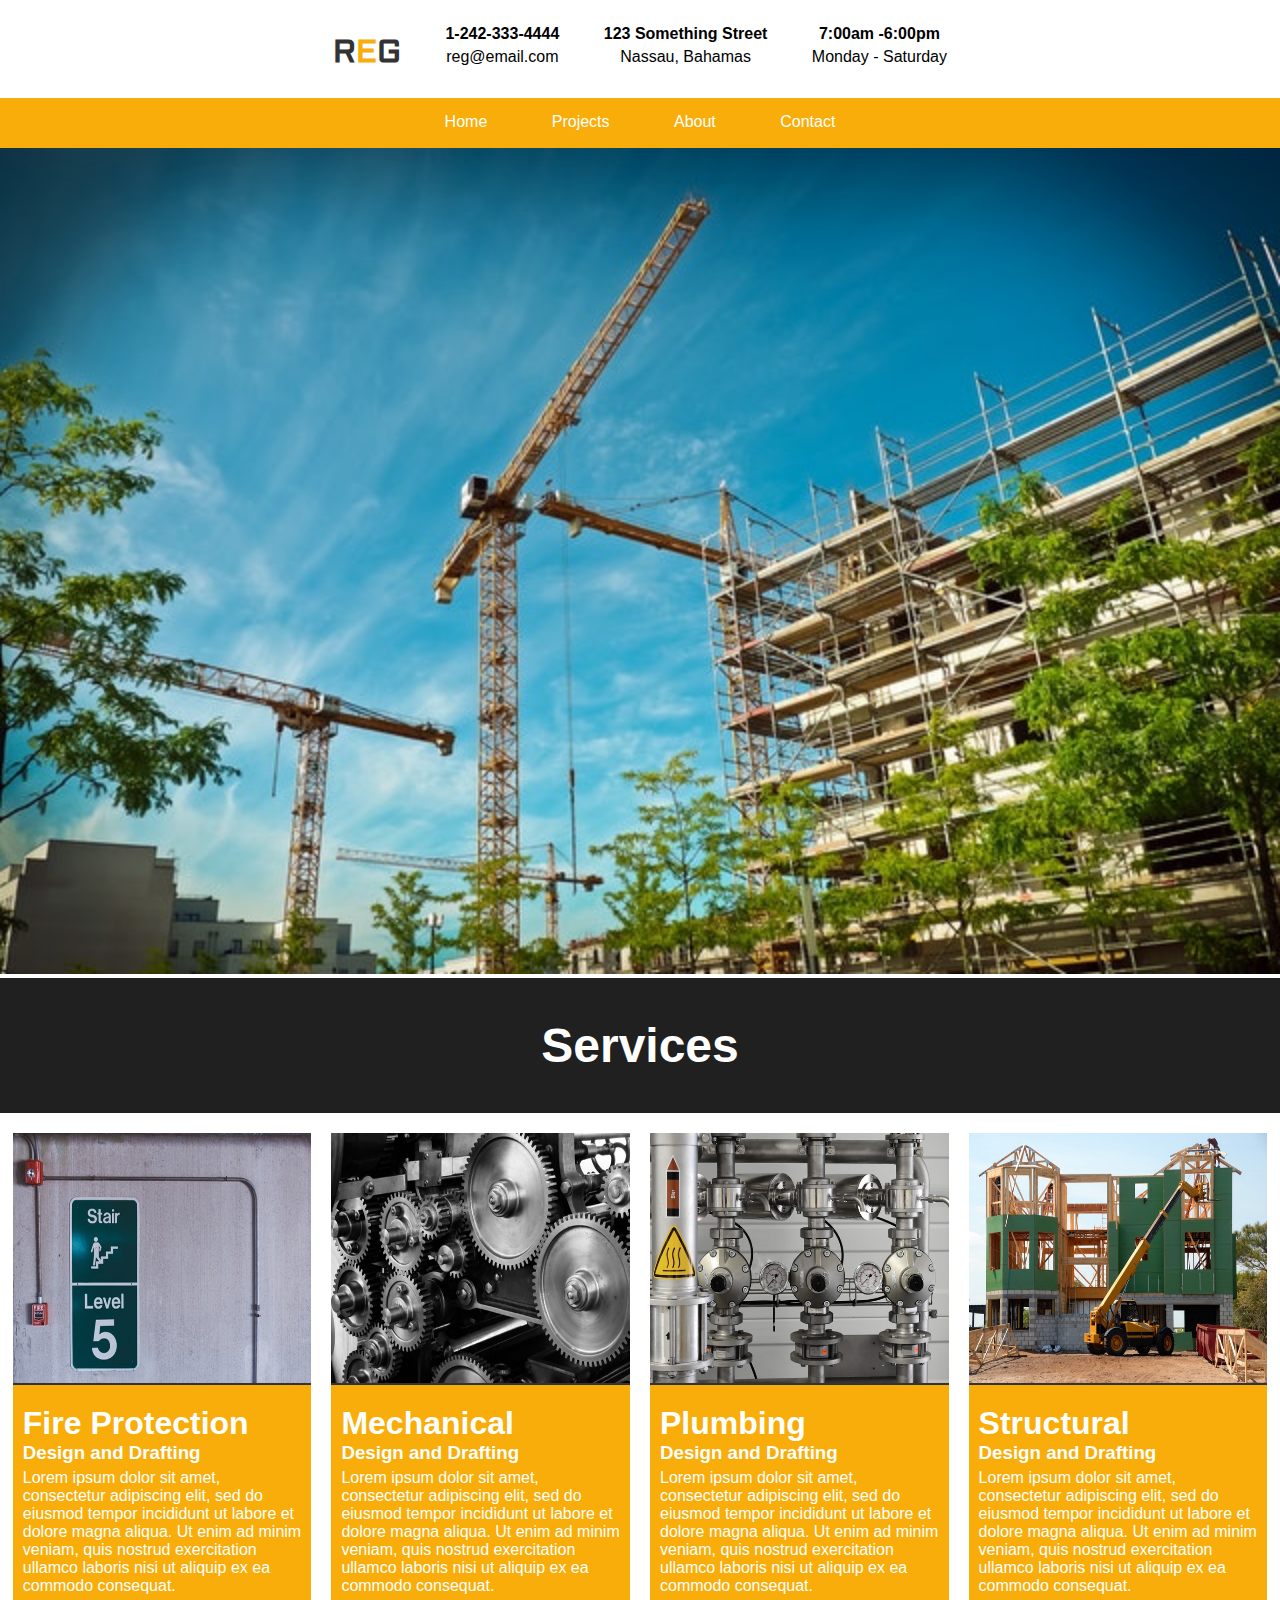
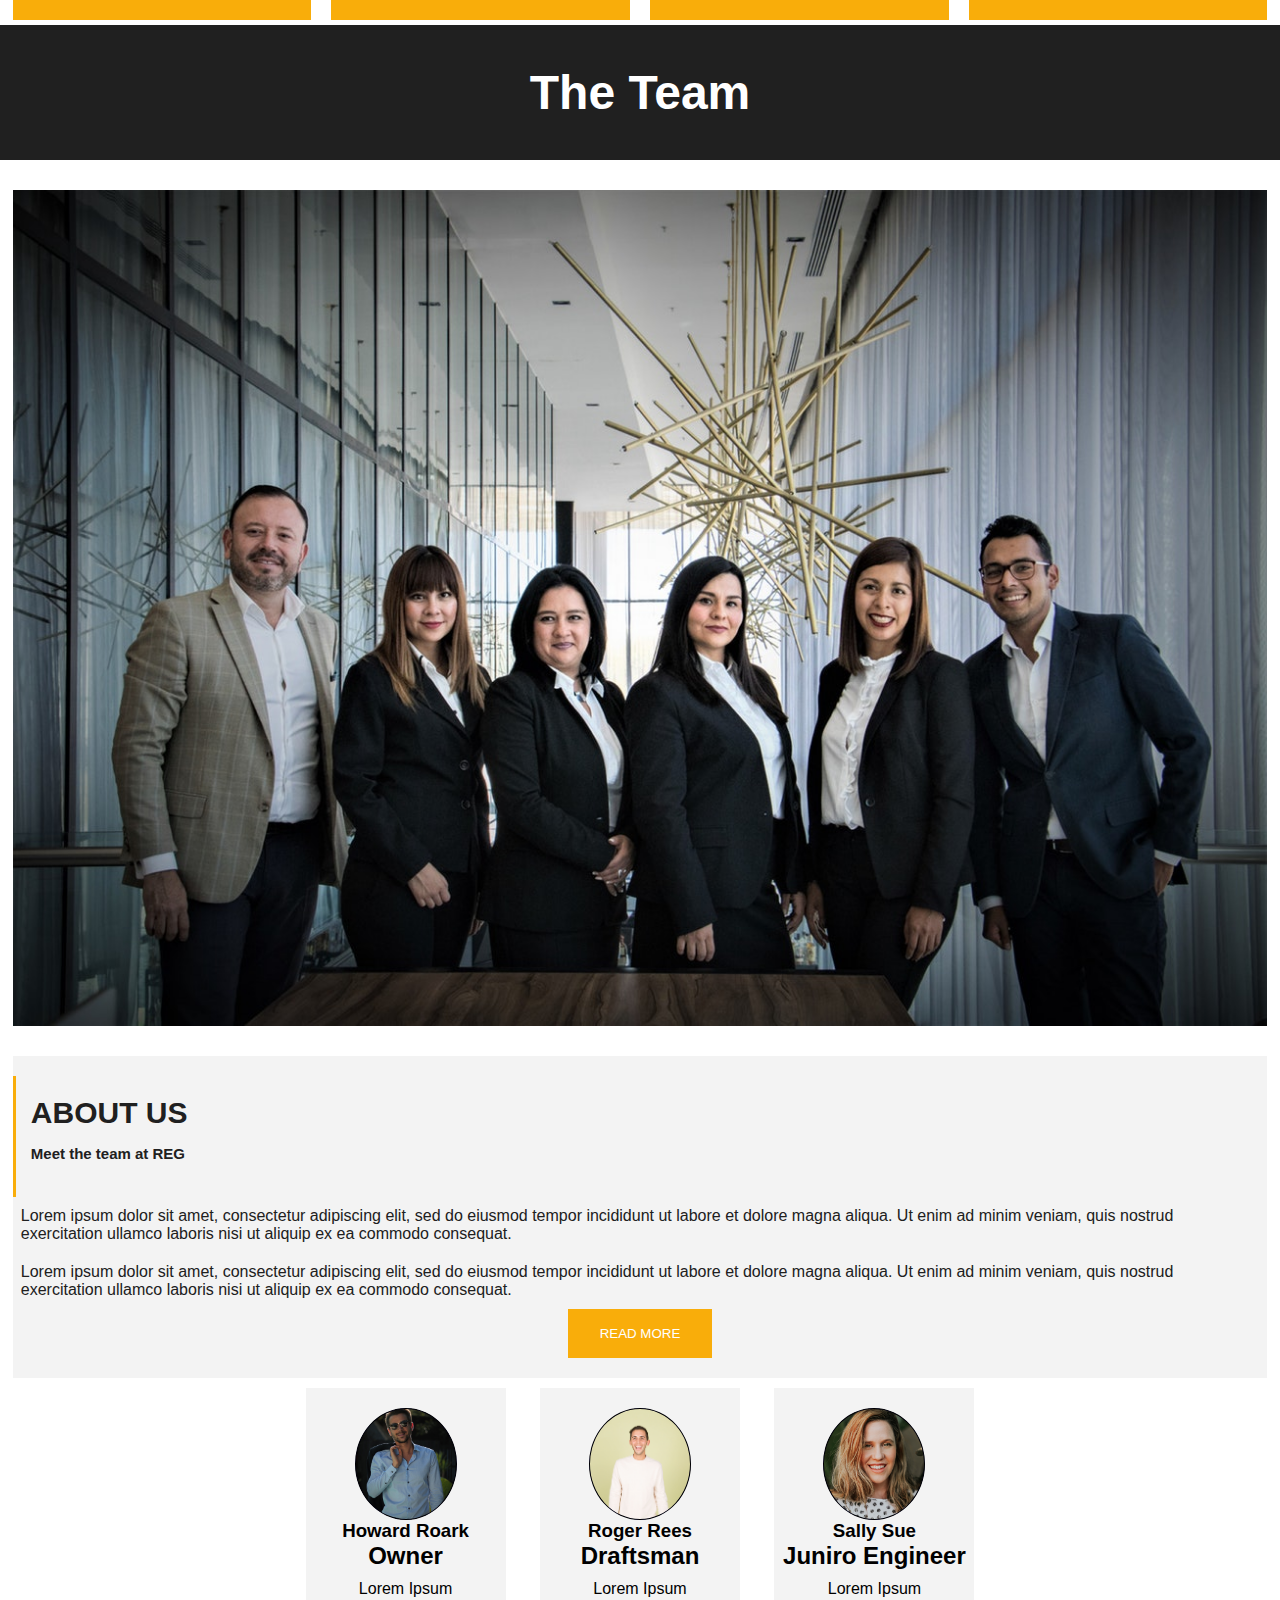
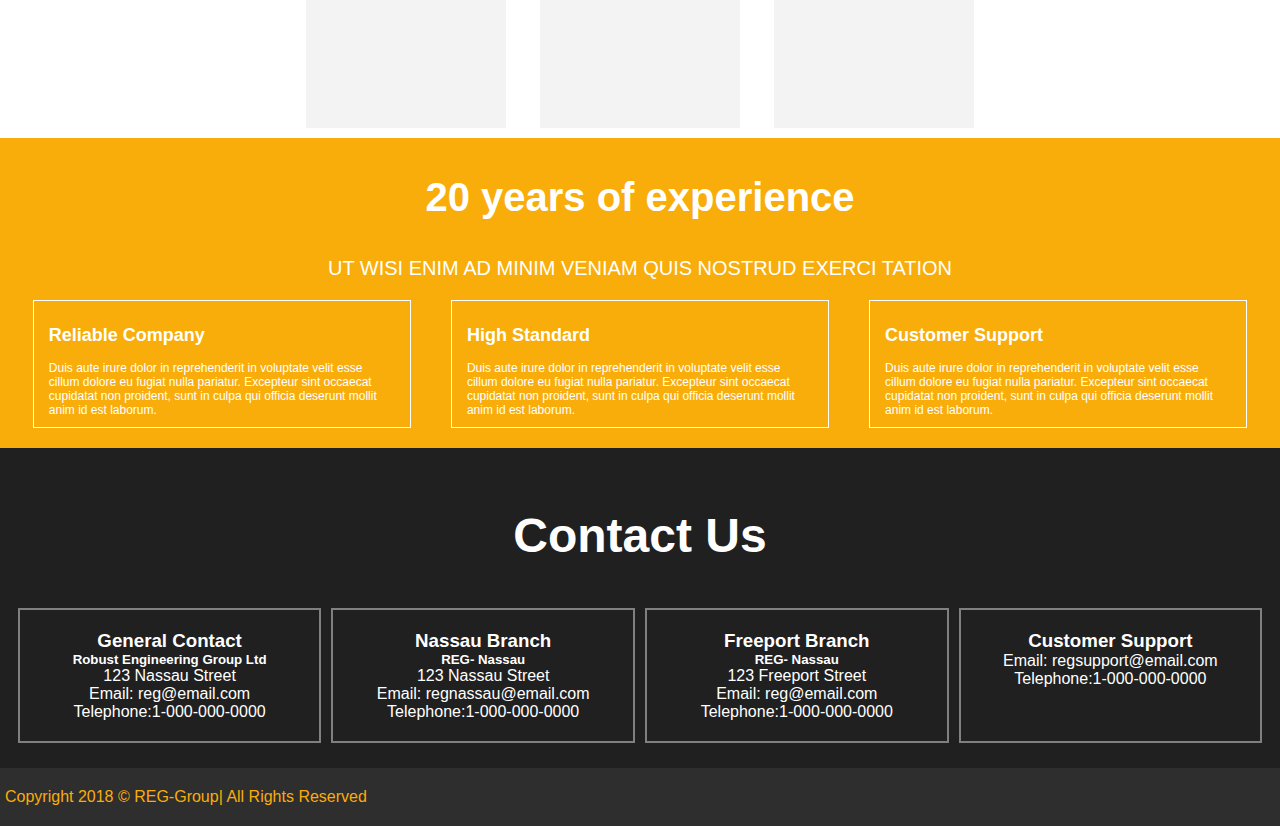
==== index.html @ 7a896723 "First draft of new project" ====
<!DOCTYPE html>
<html>
<head>
	<meta name="viewport" content="width=device-width, initial-scale=1">
	<title>REG</title>

	<!-- Icons -->
	<link rel="stylesheet" href="https://use.fontawesome.com/releases/v5.1.0/css/all.css" integrity="sha384-lKuwvrZot6UHsBSfcMvOkWwlCMgc0TaWr+30HWe3a4ltaBwTZhyTEggF5tJv8tbt" crossorigin="anonymous">
	<link href="https://fonts.googleapis.com/css?family=Aldrich" rel="stylesheet">
	<link rel="stylesheet" type="text/css" href="assets/css/main.css">
	<script type="text/javascript" src="assets/js/jquery-3.2.1.min.js"></script>
</head>
<body>

	<header>
		<div class="logoWrapper">
			<ul class="headerIcons">
				<li><div id="logo"><h1>R<span id="special">E</span>G</h1></div></li>

				<li>
					<div class="icon contactDiv">
						<i class="fas fa-phone"></i>
					<strong><p>1-242-333-4444</p></strong>
						<p>reg@email.com</p>
				</div>
			</li>

			


			<li>
					<div class="icon locationDiv">
						<i class="fas fa-map-marker-alt"></i>
						<strong><p>123 Something Street</p></strong>
						<p>Nassau, Bahamas</p>
				</div>
			</li>


			<li>
					<div class="icon hoursDiv">
						<i class="far fa-clock"></i>
						<strong><p>7:00am -6:00pm</p></strong>
						<p>Monday - Saturday</p>
				</div>
			</li>

			</ul>
		</div>
	</header>

	<div class="navBar">

		<nav class="desktopNav">
			<ul class="desktopNavContent">
				<!-- Displayed on desktops and larger screens -->
				<li>Home</li>
				<li>Projects</li>
				<li>About</li>
				<li>Contact</li>
			</ul>
		</nav>

		<div class="menuIcon">
			<i class="fas fa-bars"></i>
		</div>
	</div>
		<nav class="mobileContent">
		<!-- Displayed on mobile and tablets -->
			<ul>
				<li>Home</li>
				<li>About</li>
				<li>Services</li>
			</ul>
		</nav>


		<section id="mainSlider">

		<!-- <div class="showcaseHeader containerContent">
				<h1>Robust Engineering Group</h1>
				<h3>Leader in Engineering Since 1988.</h3>
			</div> -->

			<div>
				<img src="assets/css/images/slide_1.jpeg" class="responsive">
			</div>
			
		</section>
		<section id="mainServices">
			<div class="sectionHeader"><h1>Services</h1>
			</div>
			<div class="container">

				<div class="infoGrid">

					<div class="infoContainer">
					
					<!-- infoImg class controls image parameters -->
					<div class=infoImg>
						<img src="assets/css/images/services_3.jpeg">
					</div>
					
					<div class="infoContent">
						<h1>Fire Protection</h1>
						<h3>Design and Drafting</h3>
						<p>Lorem ipsum dolor sit amet, consectetur adipiscing elit, sed do eiusmod tempor incididunt ut labore et dolore magna aliqua. Ut enim ad minim veniam, quis nostrud exercitation ullamco laboris nisi ut aliquip ex ea commodo consequat.</p>
					</div>
				</div>





					<div class="infoContainer">
					
					<!-- infoImg class controls image parameters -->
					<div class=infoImg>
						<img src="assets/css/images/services_2.jpeg">
					</div>
					
					<div class="infoContent">
						<h1>Mechanical</h1>
						<h3>Design and Drafting</h3>
						<p>Lorem ipsum dolor sit amet, consectetur adipiscing elit, sed do eiusmod tempor incididunt ut labore et dolore magna aliqua. Ut enim ad minim veniam, quis nostrud exercitation ullamco laboris nisi ut aliquip ex ea commodo consequat.</p>
					</div>
				</div>



				<div class="infoContainer">
					
					<!-- infoImg class controls image parameters -->
					<div class=infoImg>
						<img src="assets/css/images/services_1.jpeg">
					</div>
					
					<div class="infoContent">
						<h1>Plumbing</h1>
						<h3>Design and Drafting</h3>
						<p>Lorem ipsum dolor sit amet, consectetur adipiscing elit, sed do eiusmod tempor incididunt ut labore et dolore magna aliqua. Ut enim ad minim veniam, quis nostrud exercitation ullamco laboris nisi ut aliquip ex ea commodo consequat.</p>
					</div>
				</div>



				<div class="infoContainer">
					
					<!-- infoImg class controls image parameters -->
					<div class=infoImg>
						<img src="assets/css/images/services_4.jpeg">
					</div>
					
					<div class="infoContent">
						<h1>Structural</h1>
						<h3>Design and Drafting</h3>
						<p>Lorem ipsum dolor sit amet, consectetur adipiscing elit, sed do eiusmod tempor incididunt ut labore et dolore magna aliqua. Ut enim ad minim veniam, quis nostrud exercitation ullamco laboris nisi ut aliquip ex ea commodo consequat.</p>
					</div>
				</div>

					
				</div>
				

			</div>
			
		</section>




		<section id="aboutUs">
			<div class="sectionHeader">
				<h1>The Team</h1>
			</div>


			<div class="container">
				

			<div class="teamWrapper">
				<div class="teamImg">
					<img src="assets/css/images/groupPhoto.jpeg">
				</div>



				<div class="teamInfo">
					<div class="teamHeader">
						<h3>ABOUT US</h3>
						<h5>Meet the team at REG</h5>
					</div>
					<p>Lorem ipsum dolor sit amet, consectetur adipiscing elit, sed do eiusmod tempor incididunt ut labore et dolore magna aliqua. Ut enim ad minim veniam, quis nostrud exercitation ullamco laboris nisi ut aliquip ex ea commodo consequat.</p>

					<p>Lorem ipsum dolor sit amet, consectetur adipiscing elit, sed do eiusmod tempor incididunt ut labore et dolore magna aliqua. Ut enim ad minim veniam, quis nostrud exercitation ullamco laboris nisi ut aliquip ex ea commodo consequat.
					</p>
					<button class="readMore"> READ MORE</button>

				</div>
					
				</div>




				<div class="employeeSection">



					<ul class="employeeContainer">
						<li>
							<div class="employeeCard">
								<div class="employeePhoto1">
									<!-- Background Photo used -->
								</div>
							<div class="employeeBio">
								<h3>Howard Roark</h3>
								<h2>Owner</h2>
								<p>Lorem Ipsum </p>
							</div>
						</div>
					</li>


					<li>
							<div class="employeeCard">
								<div class="employeePhoto2">
									<!-- Background photo used -->
								</div>
							<div class="employeeBio">
								<h3>Roger Rees</h3>
								<h2>Draftsman</h2>
								<p>Lorem Ipsum</p>
							</div>
						</div>
					</li>





					<li>
							<div class="employeeCard">
								<div class="employeePhoto3">
									<!-- Background photo used -->
								</div>
							<div class="employeeBio">
								<h3>Sally Sue</h3>
								<h2>Juniro Engineer</h2>
								<p>Lorem Ipsum</p>
							</div>
						</div>
					</li>


					</ul>

					
				</div>
				


			</div>
			
		</section>




		<section id="whyUs">
			<div class="whyUsheader">
				<h1>20 years of experience</h1>
				<h3>UT WISI ENIM AD MINIM VENIAM QUIS NOSTRUD EXERCI TATION</h3>
			</div>

			<div class="container">

				<div class="whyUsGrid">
									<div class="companyContent">
				<h2>Reliable Company</h2>
				<p>Duis aute irure dolor in reprehenderit in voluptate velit esse cillum dolore eu fugiat nulla pariatur. Excepteur sint occaecat cupidatat non proident, sunt in culpa qui officia deserunt mollit anim id est laborum.</p>
			</div>


			<div class="companyContent">
				<h2>High Standard</h2>
				<p>Duis aute irure dolor in reprehenderit in voluptate velit esse cillum dolore eu fugiat nulla pariatur. Excepteur sint occaecat cupidatat non proident, sunt in culpa qui officia deserunt mollit anim id est laborum.</p>
			</div>


			<div class="companyContent">
				<h2>Customer Support</h2>
				<p>Duis aute irure dolor in reprehenderit in voluptate velit esse cillum dolore eu fugiat nulla pariatur. Excepteur sint occaecat cupidatat non proident, sunt in culpa qui officia deserunt mollit anim id est laborum.</p>
			</div>
					
				</div>


				
			</div>


						
		</section>


		<section id="contactInfo">
			<div class="sectionHeader">
				<h1>Contact Us</h1>
			</div>
			<div class="container">
				
				<div class="contactGrid">

					<div class="contactContent">
						<h3>General Contact</h3>
						<h5>Robust Engineering Group Ltd</h5>
						<p>123 Nassau Street</p>
						<p>Email: reg@email.com</p>
						<p>Telephone:1-000-000-0000</p>
					</div>


					<div class="contactContent">
						<h3>Nassau Branch</h3>
						<h5>REG- Nassau</h5>
						<p>123 Nassau Street</p>
						<p>Email: regnassau@email.com</p>
						<p>Telephone:1-000-000-0000</p>
					</div>


					<div class="contactContent">
						<h3>Freeport Branch</h3>
						<h5>REG- Nassau</h5>
						<p>123 Freeport Street</p>
						<p>Email: reg@email.com</p>
						<p>Telephone:1-000-000-0000</p>
					</div>



					<div class="contactContent">
						<h3>Customer Support</h3>
						<p>Email: regsupport@email.com</p>
						<p>Telephone:1-000-000-0000</p>
					</div>




				</div>




			</div>
			
		</section>



		<footer>

			<p>Copyright 2018 ©  REG-Group| All Rights Reserved</p>
			
		</footer>

<script type="text/javascript" src="assets/js/effects.js"></script>
</body>
</html>
---- assets/css/main.css ----
/*COLOR SCHEME
golden yellow - 
whitish color - #fff;
blackish color -#202020
*/



body{
	/*text-align: center;*/
	margin:0;
	background-color:#fff;
	    font-family: "Helvetica Neue",Helvetica,Arial,sans-serif;
}

header{
	height:auto;
	text-align:center;
	margin:0;
}

.contactDiv p{
	margin:5px 0;
}

#logo h1{
	font-family: 'Aldrich', sans-serif;
	color:#333;
	margin:0;
}

#special{
	color:#f9ad0a;
	font-style: 
}

.headerIcons{
	margin:0;
}

.headerIcons li{
	list-style: none;
}
.navBar{
	background-color: #f9ad0a;
	width: 100%;
	height:50px;
}
.desktopNav{
	display: none;
}

.menuIcon{
	right:1px;
	position: absolute;
	padding:5px 5px;
	margin:3px 4px;
	font-size: 25px;
	border-radius: 5px;
	z-index: 0;
	color:#fff;
	background-color: #202020;
	cursor:pointer ;
}

.fa-bars:before{
	/*font-weight: 400;*/
}


.icon{
	padding: 50px 0 ;
}

.icon i{
	font-size: 25px;
	color:#f9ad0a;
}
.icon p{
	margin:5px 0;
}

.mobileContent{
	display:none;
	position: absolute;
	z-index: 2;
	width: 100%;
	background-color: #333;
	color:#fff;
	border-top:1px solid #fff;
	border-bottom:1px solid #fff;
}
.mobileContent ul{
	padding:0;
	margin:0;
}
.mobileContent li{
	list-style: none;
	padding:10px;
	margin: 4px 0;
}

.mobileContent li:hover{
	/*border:1px solid #fff;*/
	background-color: #f9ad0a;
	transition: .8s;
	cursor:pointer;
}


.responsive{
	width: 100%;
	height: auto;
	margin:0;
}

#mainSlider{
	display: inline-block;
	height:auto;
	width:100%;
	text-align: center;
	/*position:relative;*/
}

.showcaseHeader{
	/*position:absolute;*/
	left:35%;
	right:35%;
	padding:200px 0;
	font-size: 1em;
	/*display: inline-block;*/
	/*vertical-align: middle;*/
}

.containerContent{
	text-align: center;
}



#mainServices{
	display: block;
	margin:0;
	height:auto;
	width:100%;
}

.sectionHeader{
	background-color: #202020;
	margin:0;
	padding:40px 0;
	text-align: center;
}

.sectionHeader h1{
	color:#fff;
	margin:0;
	font-size: 3em;

}

.container{
	margin:0 auto;
	width:98%;
}

.infoContainer{
	margin:0 auto;
	height:auto;
	width:100%;
	color:#fff;
}

.infoContainer h1,p,h3{
	margin:0;
}

.infoContainer h1{
        /*padding-top:20px;*/
}

.infoContainer p{
	padding: 5px 0;
}


.infoContent{
	background-color: #f9ad0a;
	padding: 20px 10px;
	margin-bottom:5px;
	border-top:2px solid #333;
}


.infoWrapper{
	height:auto;
}

.infoImg{
	height:auto;
	width:100%;
}

.infoImg img{
	padding:20px 0px 0px 0px;
	height: auto;
	width:100%;
	vertical-align: middle;
}




/*ABOUT USE SECTION*/
.teamImg{
	height:auto;
	width:100%;
}


.teamImg img{
	padding:30px 0;
	height: auto;
	width:100%;
	vertical-align: middle;

}


.teamInfo{
	padding:20px 0;
	position: relative;
	text-align: center;
	background-color: #f3f3f3;
	color:#202020;
}

.teamInfo h3{
	padding:20px 0;
}

.teamInfo p{
	text-align: left;
}

.teamHeader{
	padding:20px 15px;
	border-left:3px solid #f9ad0a;
}

.teamHeader h3{
	font-size:30px;
}

.teamHeader h3,h5{
	text-align: left;
	margin:0;
	padding:0;
}

.teamHeader h5{
	padding:15px 0;
	font-size:15px;
}


.teamInfo p{
	padding: 10px 8px;
}

.readMore {
	background-color:#f9ad0a;
	border:2px solid #f9ad0a;
	margin:0;
	padding:15px 30px;
	color:#fff;
}

.readMore:hover{
	background-color: #fff;
	color:#f9ad0a;
	transition: .5s;
	cursor:pointer;
}



.employeeSection{
	height:auto;
	width:100%;
	/*background-color: red;*/
	margin: 0 auto;
}


.employeeContainer{
	margin:0 auto;
	text-align: center;
	padding:0;
	list-style: none;
}


.employeeContainer li{
	height: auto;
	width:auto;
	padding:10px 15px;
	margin:0 auto;
}

.employeeCard{
	height:300px;
	margin:0 auto;
	padding:20px 0;
	width: 100%;
	background-color: #f3f3f3;
}

.employeeCard:hover{
	border-bottom: 1px solid #f9ad0a;
	transition:.6s;
}

.employeePhoto1{
	margin:0 auto;
	padding:30px 0;
	background-color: blue;
	width:100px;
	height:50px;
	border-radius: 70%;
	border:1px solid black;
	background-image: url('images/employee_1.jpeg');
	background-repeat: no-repeat;
	background-size: cover;
	background-position: center;
}


.employeePhoto2{
	margin:0 auto;
	padding:30px 0;
	background-color: blue;
	width:100px;
	height:50px;
	border-radius: 70%;
	border:1px solid black;
	background-image: url('images/employee_2.jpg');
	background-repeat: no-repeat;
	background-size: cover;
	background-position: center;
}

.employeePhoto3{
	margin:0 auto;
	padding:30px 0;
	background-color: blue;
	width:100px;
	height:50px;
	border-radius: 70%;
	border:1px solid black;
	background-image: url('images/employee_3.jpeg');
	background-repeat: no-repeat;
	background-size: cover;
	background-position: center;
}

.employeeBio h2{
	margin:0;
}

.employeeBio p{
	padding:10px 0;
}




/*WHY CHOOSE US*/

#whyUs{
	background-color: #f9ad0a;
	height:auto;
	width: 100%;
	text-align: center;
	color:#fff;
	padding:10px 0;
}


.whyUsheader h1{
	font-size:40px;
}

.whyUsheader h3{
	font-size:20px;
	font-weight: 100;
	padding:10px 0;
}


.companyContent{
	text-align: left;
	margin:10px 20px;
	padding:10px 15px;
	border:1px solid #fff;
	font-size: 12px;
}

.companyContent:hover{
	background-color: rgba(122,85,5,.5);
	transition:.5s;
}




/*Contact Section*/

#contactInfo{
	padding:20px 0;
	height:auto;
	width:100%;
	background-color: #202020;
	color:#fff;
}


.contactContent{
	padding: 20px 15px;
	margin: 5px 5px;
	border:2px solid grey;
	text-align: center;
}

.contactContent h5{
	text-align: center;
}






footer{
	background-color: #2e2e2e;
	color:#f9ad0a;
	padding:20px 5px;
}


@media(min-width: 700px){

	#logo{
		padding: 10px 0px 25px 0px;
	}

	.contactDiv{
		padding:0px;
	}

	.headerIcons{
		padding:0;
	}

	.headerIcons li{
	list-style: none;
	}

}


@media(min-width: 768px){


	.icon{
		padding:20px 0;
	}
	.headerIcons{
		padding:0;
	}

	.headerIcons li{
	list-style: none;
	display: inline-block;
	padding:0 20px;
}


.infoContainer{
	height:100%;
}

.infoGrid{
	display:grid;
	grid-template-columns: 1fr 1fr; 
	grid-column-gap: 20px;
}

.infoImg img{
	max-height: 500px;
}

.infoContent{
	 max-height:350px;
}


.employeeContainer li{
	display: inline-block;
	min-width: 200px;
}

}


@media(min-width:790px ){

	.navBar{
		text-align: center;
	}


	.desktopNav{
		display: block;
		list-style: none;
	}

	.desktopNav li{
		display:inline;
		color:#fff;
		padding:15px 30px;
	}

	.desktopNav li:hover{
		cursor: pointer;
		background-color:#f9bf42;
		transition:.5s;
	}

	.desktopNavContent{
		padding:15px 0;
		margin:0;
	}


	.menuIcon{
		display: none;
	}

	.mobileContent ul{
		display:none;
	}

}

@media(min-width: 1024px){
	.infoGrid{
	display:grid;
	grid-template-columns: 1fr 1fr 1fr 1fr; 
	grid-column-gap: 20px;
}


.infoImg img{
	min-height:auto;
	height: 250px;
}

.whyUsGrid{
	display: grid;
	grid-template-columns: 1fr 1fr 1fr ;
}


.contactGrid{
	display: grid;
	grid-template-columns: 1fr 1fr 1fr 1fr;
}

}
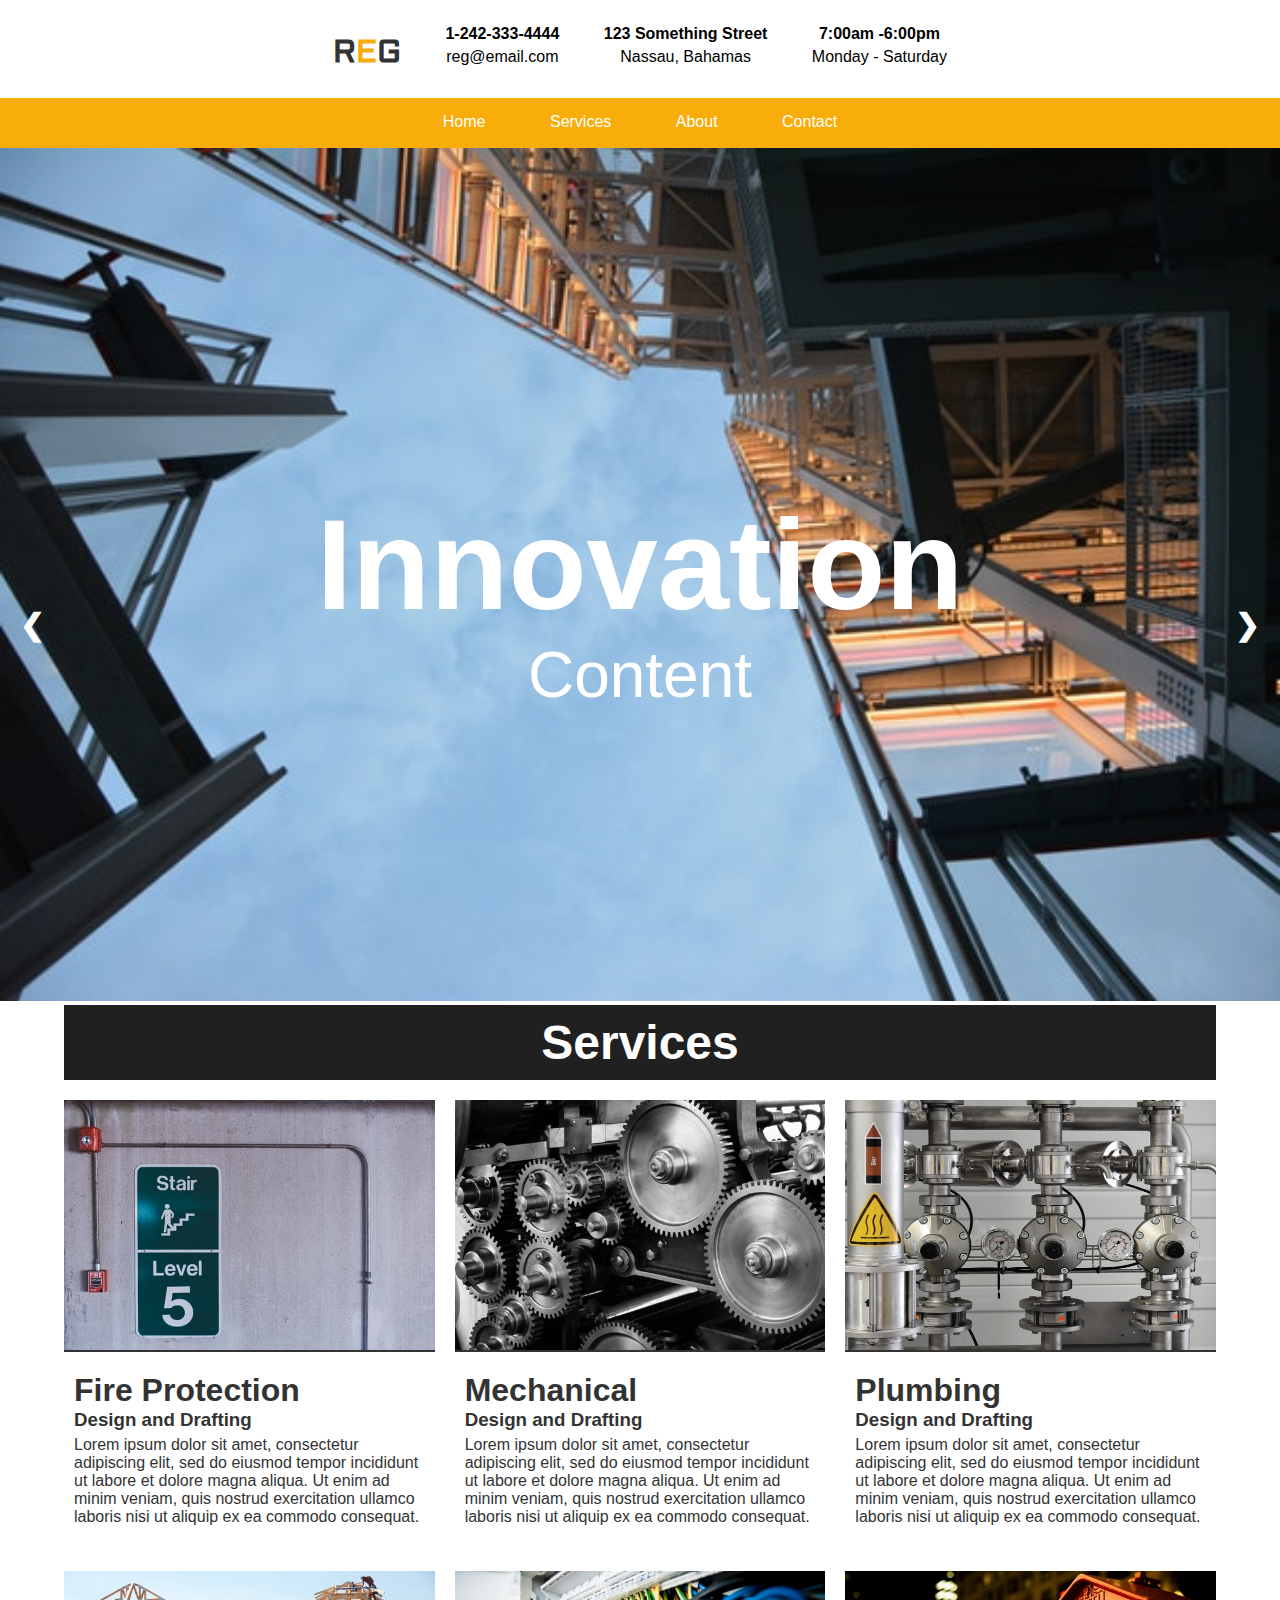
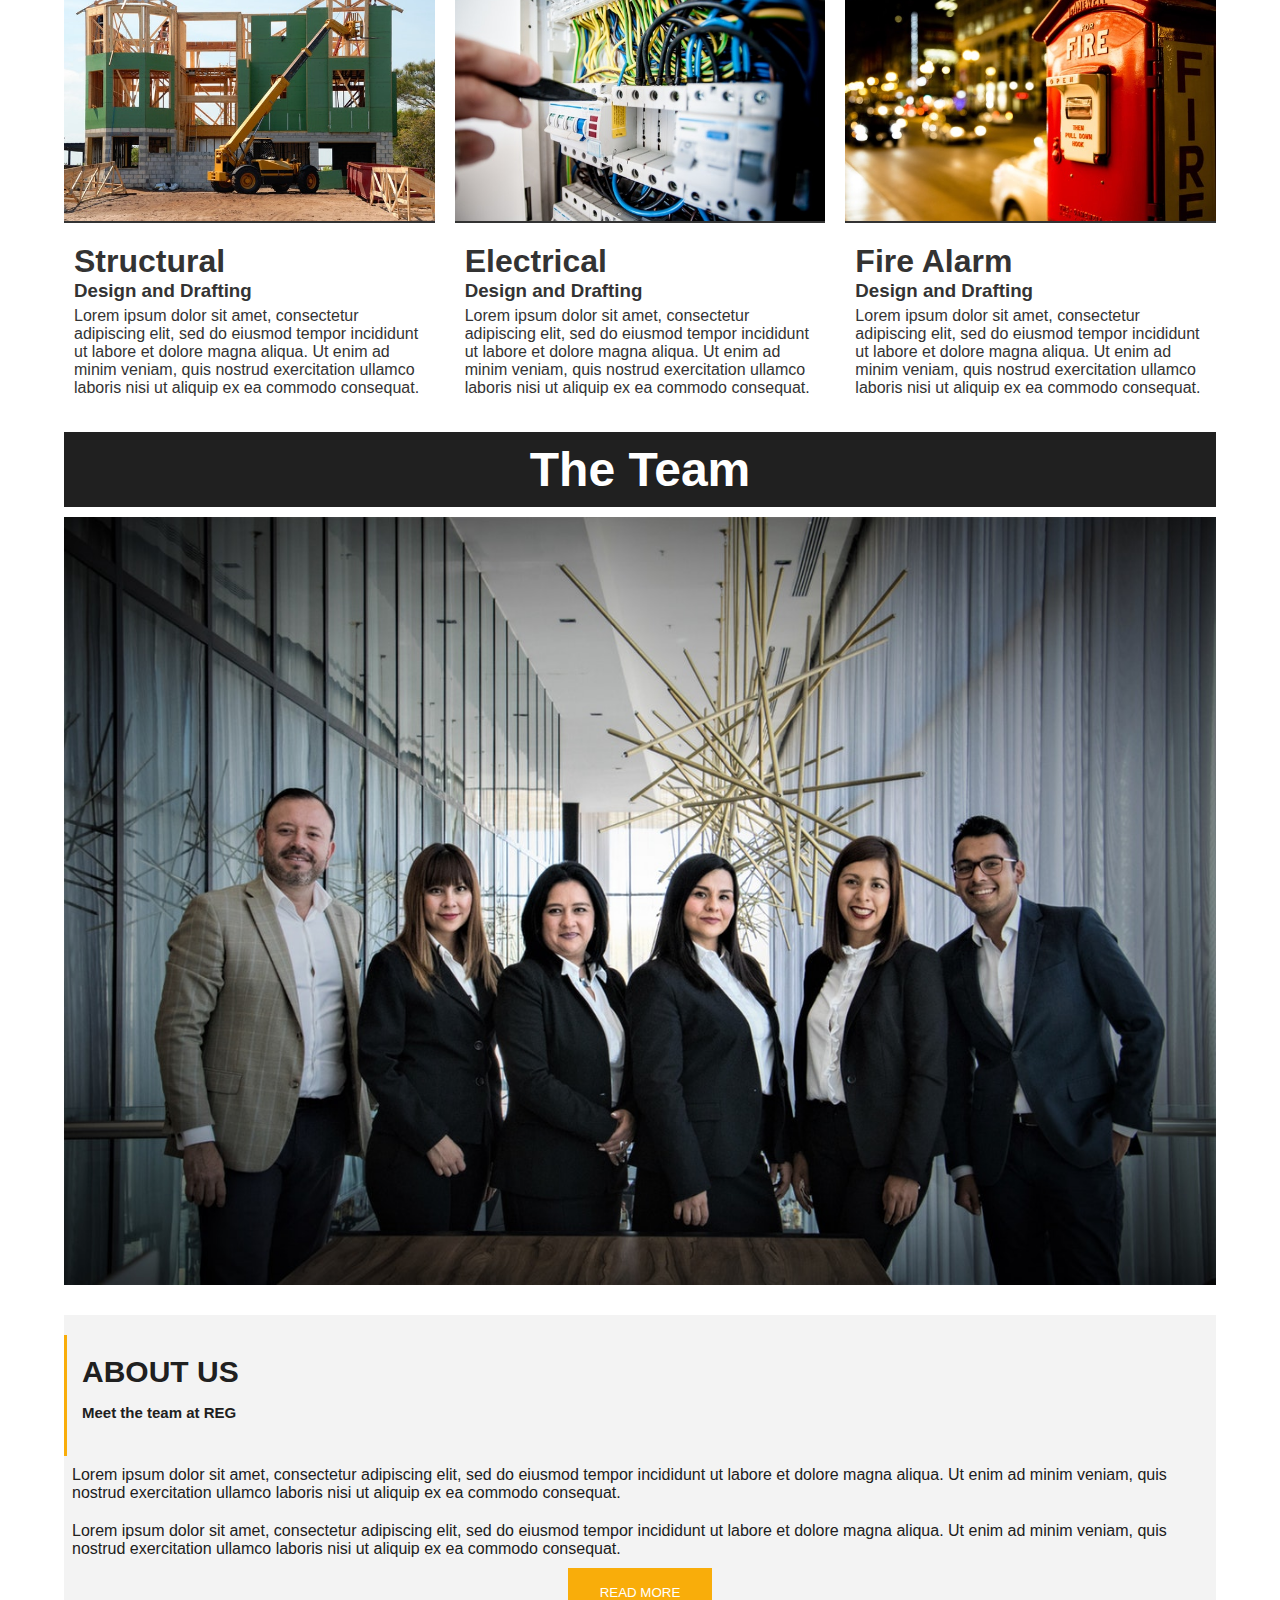
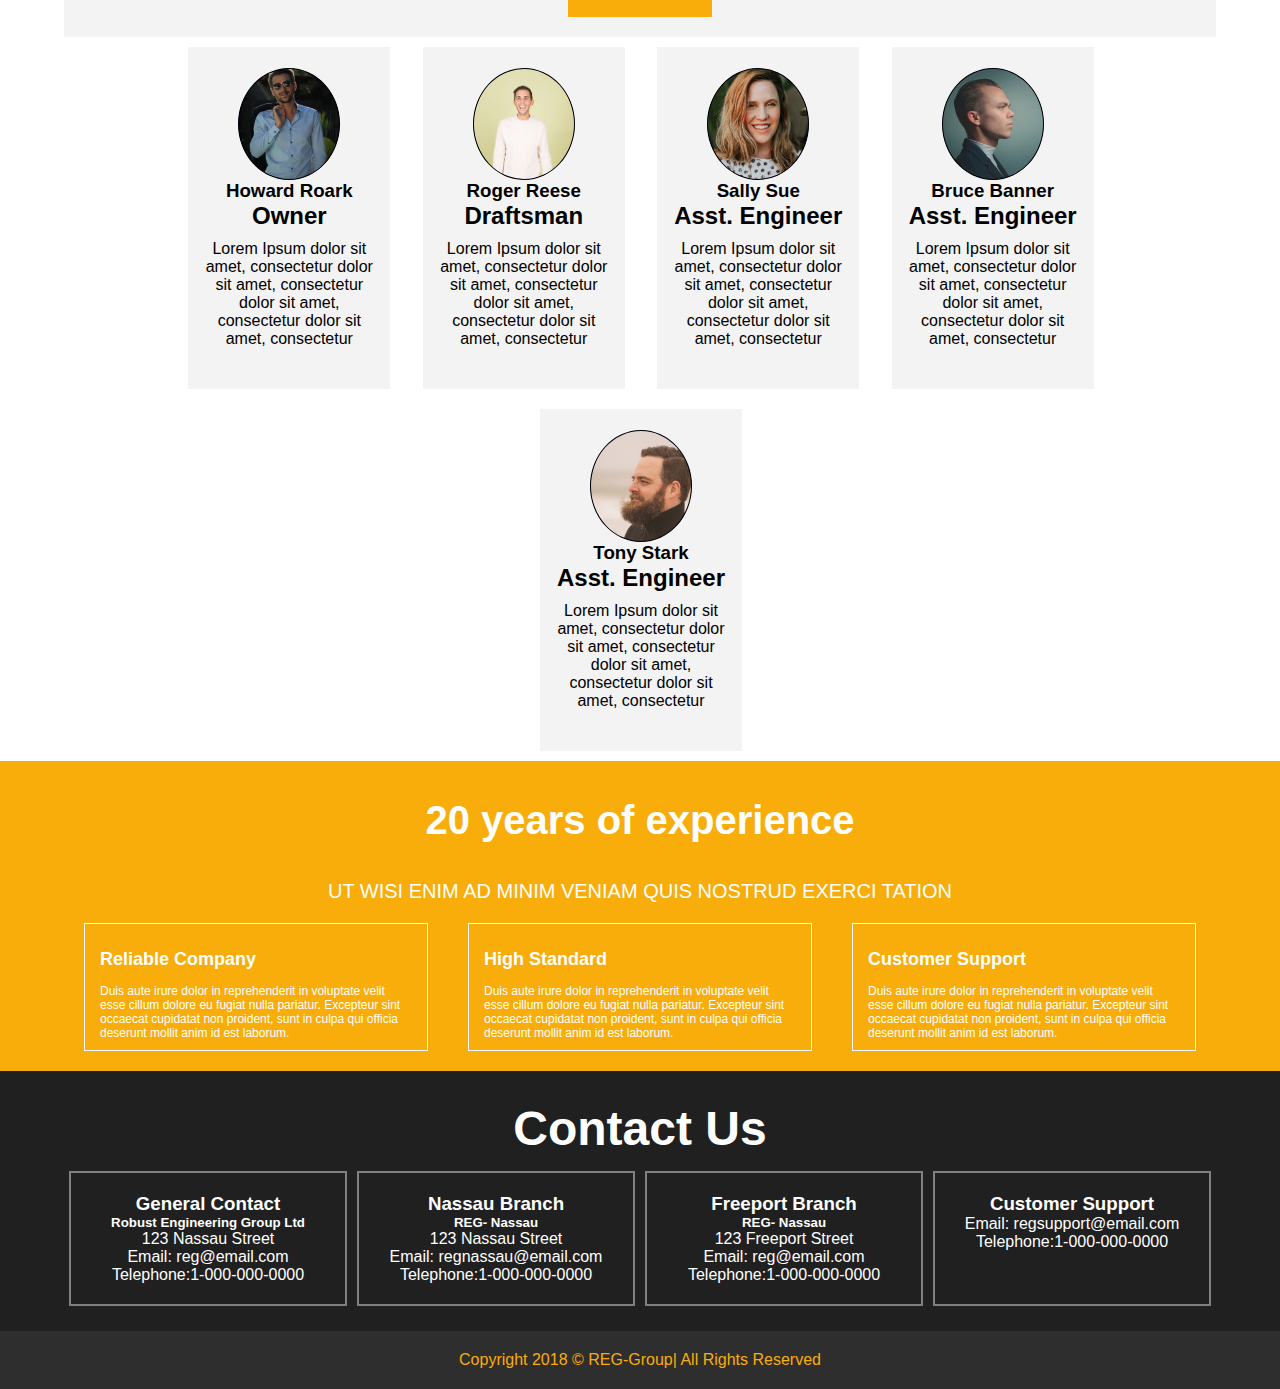
==== commit 29b2b59b: "Updated animations and styling" ====
--- a/index.html
+++ b/index.html
@@ -8,7 +8,8 @@
 	<link rel="stylesheet" href="https://use.fontawesome.com/releases/v5.1.0/css/all.css" integrity="sha384-lKuwvrZot6UHsBSfcMvOkWwlCMgc0TaWr+30HWe3a4ltaBwTZhyTEggF5tJv8tbt" crossorigin="anonymous">
 	<link href="https://fonts.googleapis.com/css?family=Aldrich" rel="stylesheet">
 	<link rel="stylesheet" type="text/css" href="assets/css/main.css">
-	<script type="text/javascript" src="assets/js/jquery-3.2.1.min.js"></script>
+	<script type="text/javascript" src="assets/JS/jquery-3.2.1.min.js"></script>
+	<script type="text/javascript" src="assets/JS/jquery-ui.min.js"></script>
 </head>
 <body>
 
@@ -54,10 +55,10 @@
 		<nav class="desktopNav">
 			<ul class="desktopNavContent">
 				<!-- Displayed on desktops and larger screens -->
-				<li>Home</li>
-				<li>Projects</li>
-				<li>About</li>
-				<li>Contact</li>
+				<li><a href="#">Home</a></li>
+				<li> <a href="#mainServices">Services</a></li>
+				<li> <a href="#aboutUs">About</a></li>
+				<li> <a href="#contactInfo">Contact</a></li>
 			</ul>
 		</nav>
 
@@ -69,8 +70,9 @@
 		<!-- Displayed on mobile and tablets -->
 			<ul>
 				<li>Home</li>
+				<li>Services</li>
 				<li>About</li>
-				<li>Services</li>
+				<li>Contact</li>
 			</ul>
 		</nav>
 
@@ -81,16 +83,35 @@
 				<h1>Robust Engineering Group</h1>
 				<h3>Leader in Engineering Since 1988.</h3>
 			</div> -->
-
-			<div>
-				<img src="assets/css/images/slide_1.jpeg" class="responsive">
-			</div>
+<div class="slide">
+	<img src="assets/css/images/11.jpeg" class="responsive  slide1">
+	<div class="text">
+		<h1>Innovation</h1>
+		<p> Content</p>
+	</div>
+</div>	
+
+<div class="slide">
+	<img src="assets/css/images/22.jpeg" class="responsive  slide1">
+	<div class="text"><h1>Determination</h1></div>
+</div>
+
+<div class="slide">
+	<img src="assets/css/images/33.jpeg" class="responsive  slide1">
+	<div class="text"> 
+		<h1>Progression</h1>
+	</div>
+</div>	
+		<!-- SlideShow Buttons -->
+		<a class="prev" onclick="plusIndex(-1)">&#10094;</a>
+		<a class="next" onclick="plusIndex(+1)">&#10095;</a>	
 			
 		</section>
 		<section id="mainServices">
-			<div class="sectionHeader"><h1>Services</h1>
-			</div>
+			
 			<div class="container">
+				<div class="sectionHeader"><h1>Services</h1>
+			</div>
 
 				<div class="infoGrid">
 
@@ -158,6 +179,37 @@
 					</div>
 				</div>
 
+
+				<div class="infoContainer">
+					
+					<!-- infoImg class controls image parameters -->
+					<div class=infoImg>
+						<img src="assets/css/images/services_5.jpeg">
+					</div>
+					
+					<div class="infoContent">
+						<h1>Electrical</h1>
+						<h3>Design and Drafting</h3>
+						<p>Lorem ipsum dolor sit amet, consectetur adipiscing elit, sed do eiusmod tempor incididunt ut labore et dolore magna aliqua. Ut enim ad minim veniam, quis nostrud exercitation ullamco laboris nisi ut aliquip ex ea commodo consequat.</p>
+					</div>
+				</div>
+
+
+
+				<div class="infoContainer">
+					
+					<!-- infoImg class controls image parameters -->
+					<div class=infoImg>
+						<img src="assets/css/images/services_6.jpeg">
+					</div>
+					
+					<div class="infoContent">
+						<h1>Fire Alarm</h1>
+						<h3>Design and Drafting</h3>
+						<p>Lorem ipsum dolor sit amet, consectetur adipiscing elit, sed do eiusmod tempor incididunt ut labore et dolore magna aliqua. Ut enim ad minim veniam, quis nostrud exercitation ullamco laboris nisi ut aliquip ex ea commodo consequat.</p>
+					</div>
+				</div>
+
 					
 				</div>
 				
@@ -170,12 +222,13 @@
 
 
 		<section id="aboutUs">
-			<div class="sectionHeader">
+			
+
+
+			<div class="container">
+				<div class="sectionHeader">
 				<h1>The Team</h1>
 			</div>
-
-
-			<div class="container">
 				
 
 			<div class="teamWrapper">
@@ -209,28 +262,33 @@
 
 					<ul class="employeeContainer">
 						<li>
-							<div class="employeeCard">
+							<div class="employeeCard employeeFocus">
 								<div class="employeePhoto1">
 									<!-- Background Photo used -->
 								</div>
 							<div class="employeeBio">
 								<h3>Howard Roark</h3>
 								<h2>Owner</h2>
-								<p>Lorem Ipsum </p>
+								<p>Lorem Ipsum dolor sit amet, consectetur dolor sit amet, consectetur
+									dolor sit amet, consectetur
+									dolor sit amet, consectetur
+								</p>
 							</div>
 						</div>
 					</li>
 
 
 					<li>
-							<div class="employeeCard">
+							<div class="employeeCard employeeFocus">
 								<div class="employeePhoto2">
 									<!-- Background photo used -->
 								</div>
 							<div class="employeeBio">
-								<h3>Roger Rees</h3>
+								<h3>Roger Reese</h3>
 								<h2>Draftsman</h2>
-								<p>Lorem Ipsum</p>
+								<p>Lorem Ipsum dolor sit amet, consectetur dolor sit amet, consectetur
+									dolor sit amet, consectetur
+									dolor sit amet, consectetur</p>
 							</div>
 						</div>
 					</li>
@@ -240,14 +298,47 @@
 
 
 					<li>
-							<div class="employeeCard">
+							<div class="employeeCard employeeFocus">
 								<div class="employeePhoto3">
 									<!-- Background photo used -->
 								</div>
 							<div class="employeeBio">
 								<h3>Sally Sue</h3>
-								<h2>Juniro Engineer</h2>
-								<p>Lorem Ipsum</p>
+								<h2>Asst. Engineer</h2>
+								<p>Lorem Ipsum dolor sit amet, consectetur dolor sit amet, consectetur
+									dolor sit amet, consectetur
+									dolor sit amet, consectetur</p>
+							</div>
+						</div>
+					</li>
+
+					<li>
+							<div class="employeeCard employeeFocus">
+								<div class="employeePhoto4">
+									<!-- Background photo used -->
+								</div>
+							<div class="employeeBio">
+								<h3>Bruce Banner</h3>
+								<h2>Asst. Engineer</h2>
+								<p>Lorem Ipsum dolor sit amet, consectetur dolor sit amet, consectetur
+									dolor sit amet, consectetur
+									dolor sit amet, consectetur</p>
+							</div>
+						</div>
+					</li>
+
+
+					<li>
+							<div class="employeeCard employeeFocus">
+								<div class="employeePhoto5">
+									<!-- Background photo used -->
+								</div>
+							<div class="employeeBio">
+								<h3>Tony Stark</h3>
+								<h2>Asst. Engineer</h2>
+								<p>Lorem Ipsum dolor sit amet, consectetur dolor sit amet, consectetur
+									dolor sit amet, consectetur
+									dolor sit amet, consectetur</p>
 							</div>
 						</div>
 					</li>
@@ -276,7 +367,7 @@
 			<div class="container">
 
 				<div class="whyUsGrid">
-									<div class="companyContent">
+						<div class="companyContent">
 				<h2>Reliable Company</h2>
 				<p>Duis aute irure dolor in reprehenderit in voluptate velit esse cillum dolore eu fugiat nulla pariatur. Excepteur sint occaecat cupidatat non proident, sunt in culpa qui officia deserunt mollit anim id est laborum.</p>
 			</div>
@@ -366,6 +457,6 @@
 			
 		</footer>
 
-<script type="text/javascript" src="assets/js/effects.js"></script>
+<script type="text/javascript" src="assets/JS/effects.js"></script>
 </body>
 </html>--- a/assets/css/main.css
+++ b/assets/css/main.css
@@ -101,7 +101,6 @@
 }
 
 .mobileContent li:hover{
-	/*border:1px solid #fff;*/
 	background-color: #f9ad0a;
 	transition: .8s;
 	cursor:pointer;
@@ -111,16 +110,66 @@
 .responsive{
 	width: 100%;
 	height: auto;
+	/*height: 100%;*/
 	margin:0;
 }
 
 #mainSlider{
+	position: relative;
 	display: inline-block;
 	height:auto;
 	width:100%;
-	text-align: center;
-	/*position:relative;*/
-}
+}
+
+.slide{
+	margin:0;
+	text-align: center;
+}
+
+.slide img{
+	margin:0;
+}
+
+.text{
+font-size: 5vw;
+position:absolute;
+margin:	auto;
+padding:8px auto;
+color:#fff;
+top:40%;
+left:0;
+right:0;
+}
+
+.text h1{
+	text-align: center;
+	margin:0 auto;
+	padding:0;
+}
+
+.prev,.next{
+font-size:30px;
+display: none;
+position: absolute;
+top:50%;
+color:#fff;
+font-weight:bold;
+padding: 30px 20px;
+border-radius: 0 3px 3px 0;
+		}
+		.next{
+			border-radius:3px 0 0 3px;
+			right:0;
+		}
+
+
+		.prev:hover,.next:hover{
+			background:rgba(0,0,0,0.8);
+			cursor:pointer;
+		}
+		.prev{
+			left:0;
+		}
 
 .showcaseHeader{
 	/*position:absolute;*/
@@ -148,7 +197,7 @@
 .sectionHeader{
 	background-color: #202020;
 	margin:0;
-	padding:40px 0;
+	padding:10px 0;
 	text-align: center;
 }
 
@@ -161,7 +210,7 @@
 
 .container{
 	margin:0 auto;
-	width:98%;
+	width:90%;
 }
 
 .infoContainer{
@@ -185,11 +234,14 @@
 
 
 .infoContent{
-	background-color: #f9ad0a;
+	/*background-color: #f9ad0a;*/
+	color:#333;
 	padding: 20px 10px;
-	margin-bottom:5px;
+	/*margin-bottom:5px;*/
 	border-top:2px solid #333;
 }
+
+
 
 
 .infoWrapper{
@@ -212,6 +264,10 @@
 
 
 /*ABOUT USE SECTION*/
+#aboutUs .sectionHeader{
+	margin-top:10px;
+}
+
 .teamImg{
 	height:auto;
 	width:100%;
@@ -219,7 +275,8 @@
 
 
 .teamImg img{
-	padding:30px 0;
+	padding-top:10px;
+	padding-bottom: 30px;
 	height: auto;
 	width:100%;
 	vertical-align: middle;
@@ -317,8 +374,15 @@
 }
 
 .employeeCard:hover{
-	border-bottom: 1px solid #f9ad0a;
-	transition:.6s;
+	cursor: pointer;
+}
+
+.employeeFocus{
+	/*border: 1.5px solid #f9ad0a;*/
+	border: 1.5px solid rgba(249,173,10,0);
+
+	/*rbg(249,173,10,0.5)*/
+
 }
 
 .employeePhoto1{
@@ -364,12 +428,41 @@
 	background-position: center;
 }
 
+.employeePhoto4{
+	margin:0 auto;
+	padding:30px 0;
+	background-color: blue;
+	width:100px;
+	height:50px;
+	border-radius: 70%;
+	border:1px solid black;
+	background-image: url('images/employee_4.jpeg');
+	background-repeat: no-repeat;
+	background-size: cover;
+	background-position: center;
+}
+
+
+.employeePhoto5{
+	margin:0 auto;
+	padding:30px 0;
+	background-color: blue;
+	width:100px;
+	height:50px;
+	border-radius: 70%;
+	border:1px solid black;
+	background-image: url('images/employee_5.jpeg');
+	background-repeat: no-repeat;
+	background-size: cover;
+	background-position: center;
+}
+
 .employeeBio h2{
 	margin:0;
 }
 
 .employeeBio p{
-	padding:10px 0;
+	padding:10px 10px;
 }
 
 
@@ -445,6 +538,7 @@
 	background-color: #2e2e2e;
 	color:#f9ad0a;
 	padding:20px 5px;
+	text-align: center;
 }
 
 
@@ -468,10 +562,13 @@
 
 }
 
-
+/*Tablet*/
 @media(min-width: 768px){
 
 
+	.prev,.next{
+	display: block;
+}
 	.icon{
 		padding:20px 0;
 	}
@@ -508,6 +605,7 @@
 .employeeContainer li{
 	display: inline-block;
 	min-width: 200px;
+	max-width: 200px;
 }
 
 }
@@ -542,6 +640,11 @@
 		margin:0;
 	}
 
+	.desktopNavContent li a{
+		color:#fff;
+		text-decoration: none;
+	}
+
 
 	.menuIcon{
 		display: none;
@@ -556,7 +659,7 @@
 @media(min-width: 1024px){
 	.infoGrid{
 	display:grid;
-	grid-template-columns: 1fr 1fr 1fr 1fr; 
+	grid-template-columns: 1fr 1fr 1fr; 
 	grid-column-gap: 20px;
 }
 
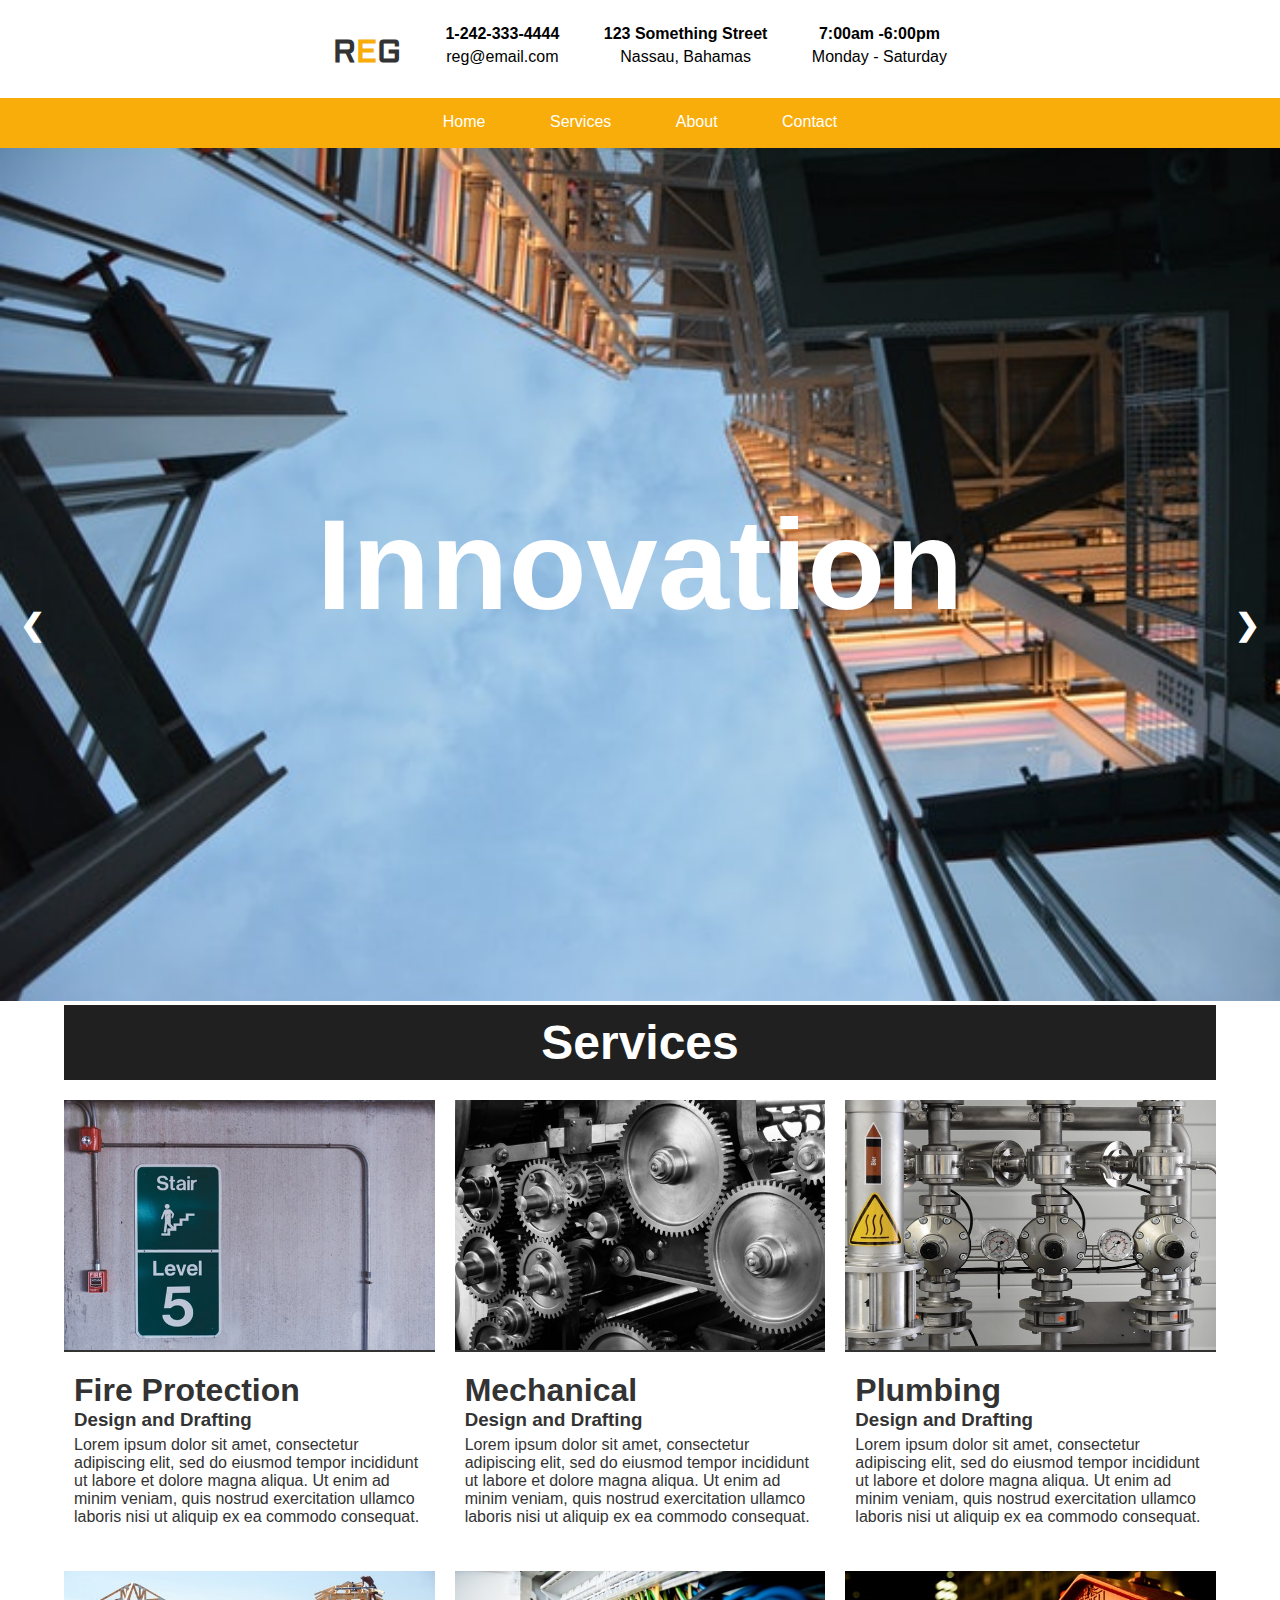
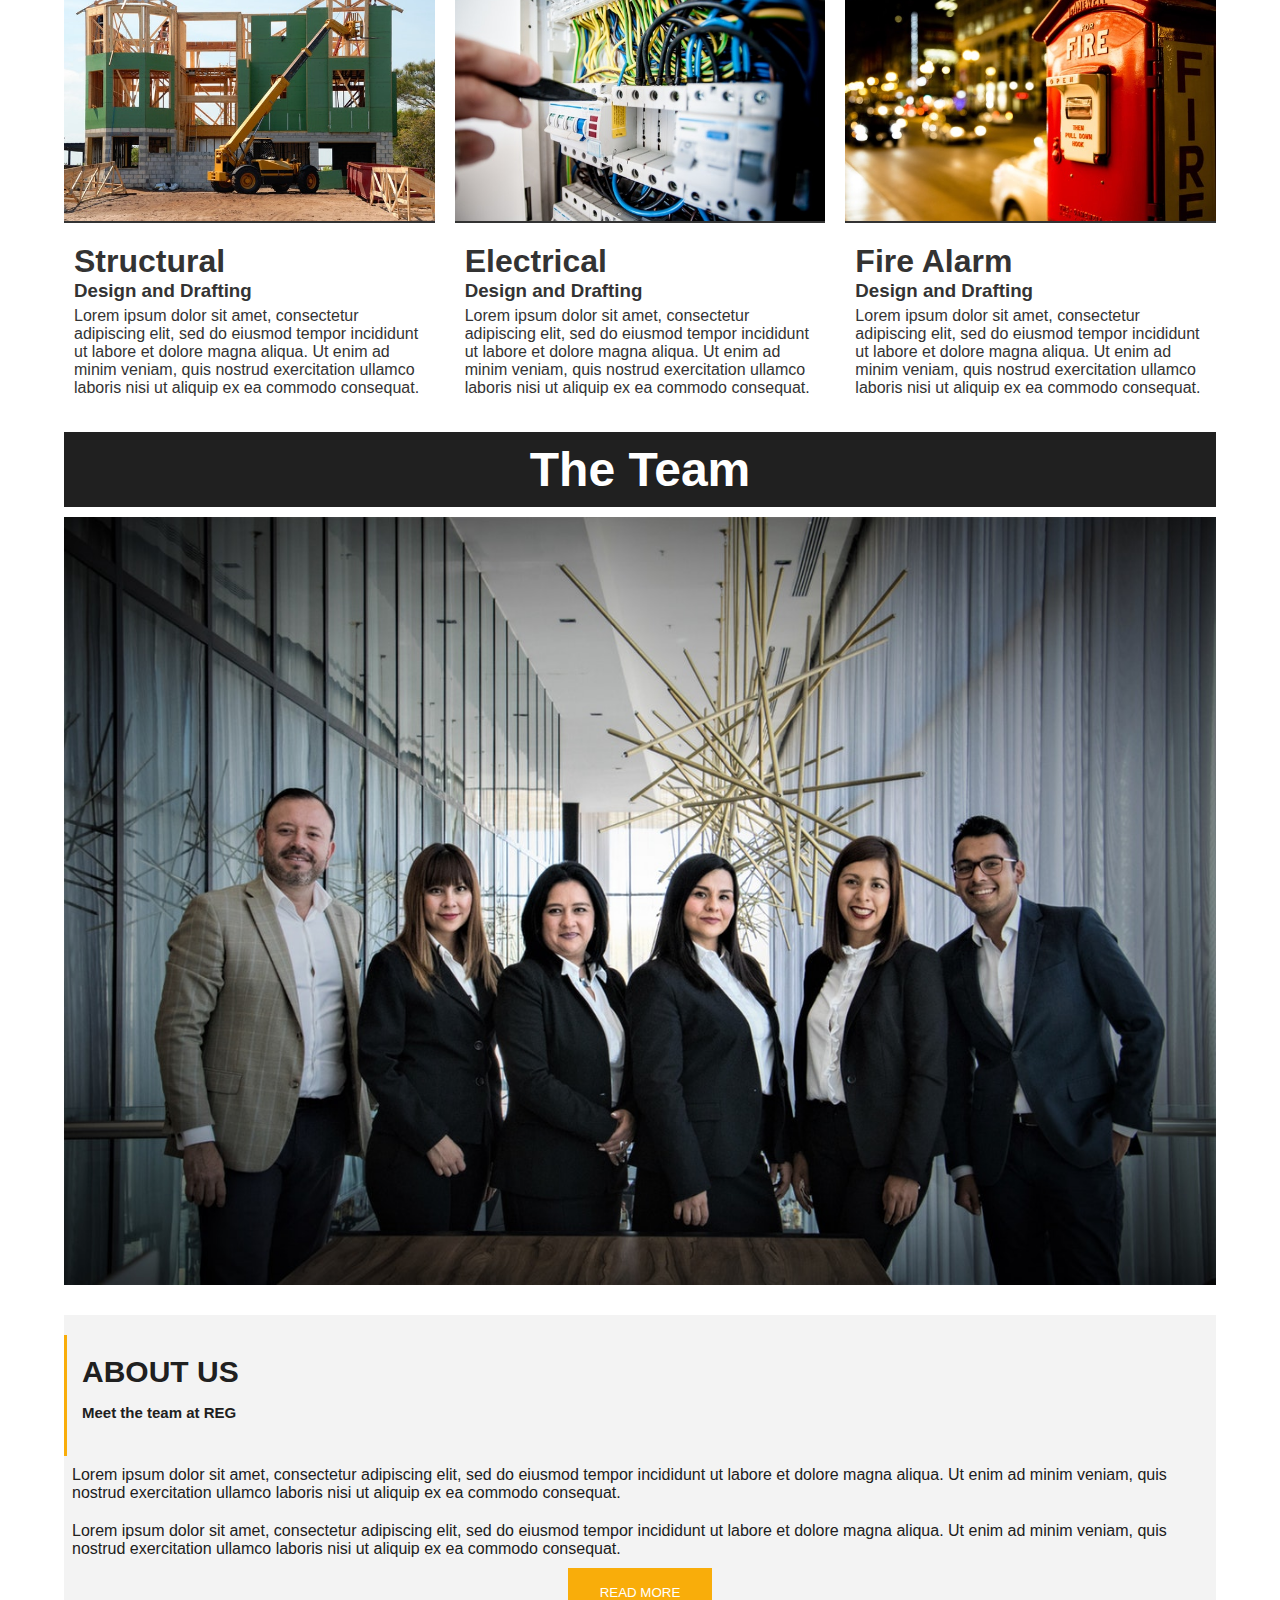
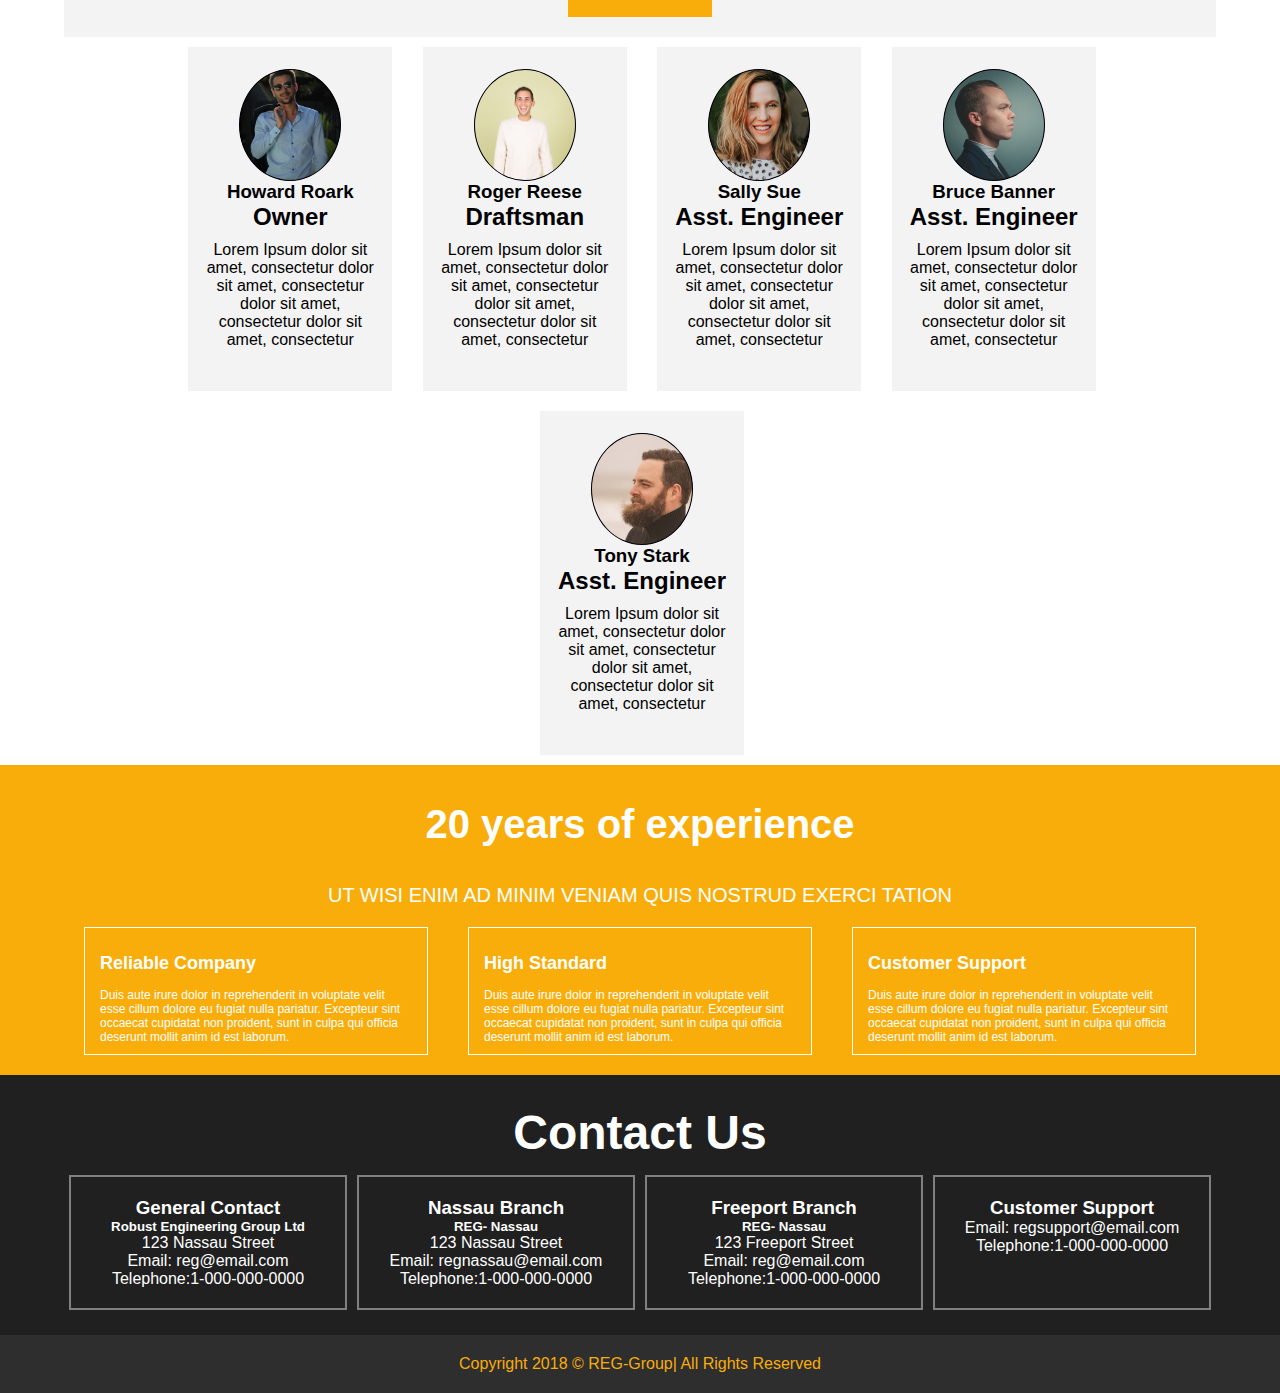
==== commit bd7d07ae: "Final Changes Site ready to be published" ====
--- a/index.html
+++ b/index.html
@@ -87,7 +87,6 @@
 	<img src="assets/css/images/11.jpeg" class="responsive  slide1">
 	<div class="text">
 		<h1>Innovation</h1>
-		<p> Content</p>
 	</div>
 </div>	
 
--- a/assets/css/main.css
+++ b/assets/css/main.css
@@ -378,11 +378,7 @@
 }
 
 .employeeFocus{
-	/*border: 1.5px solid #f9ad0a;*/
-	border: 1.5px solid rgba(249,173,10,0);
-
-	/*rbg(249,173,10,0.5)*/
-
+	border: 2.5px solid rgba(249,173,10,0);
 }
 
 .employeePhoto1{
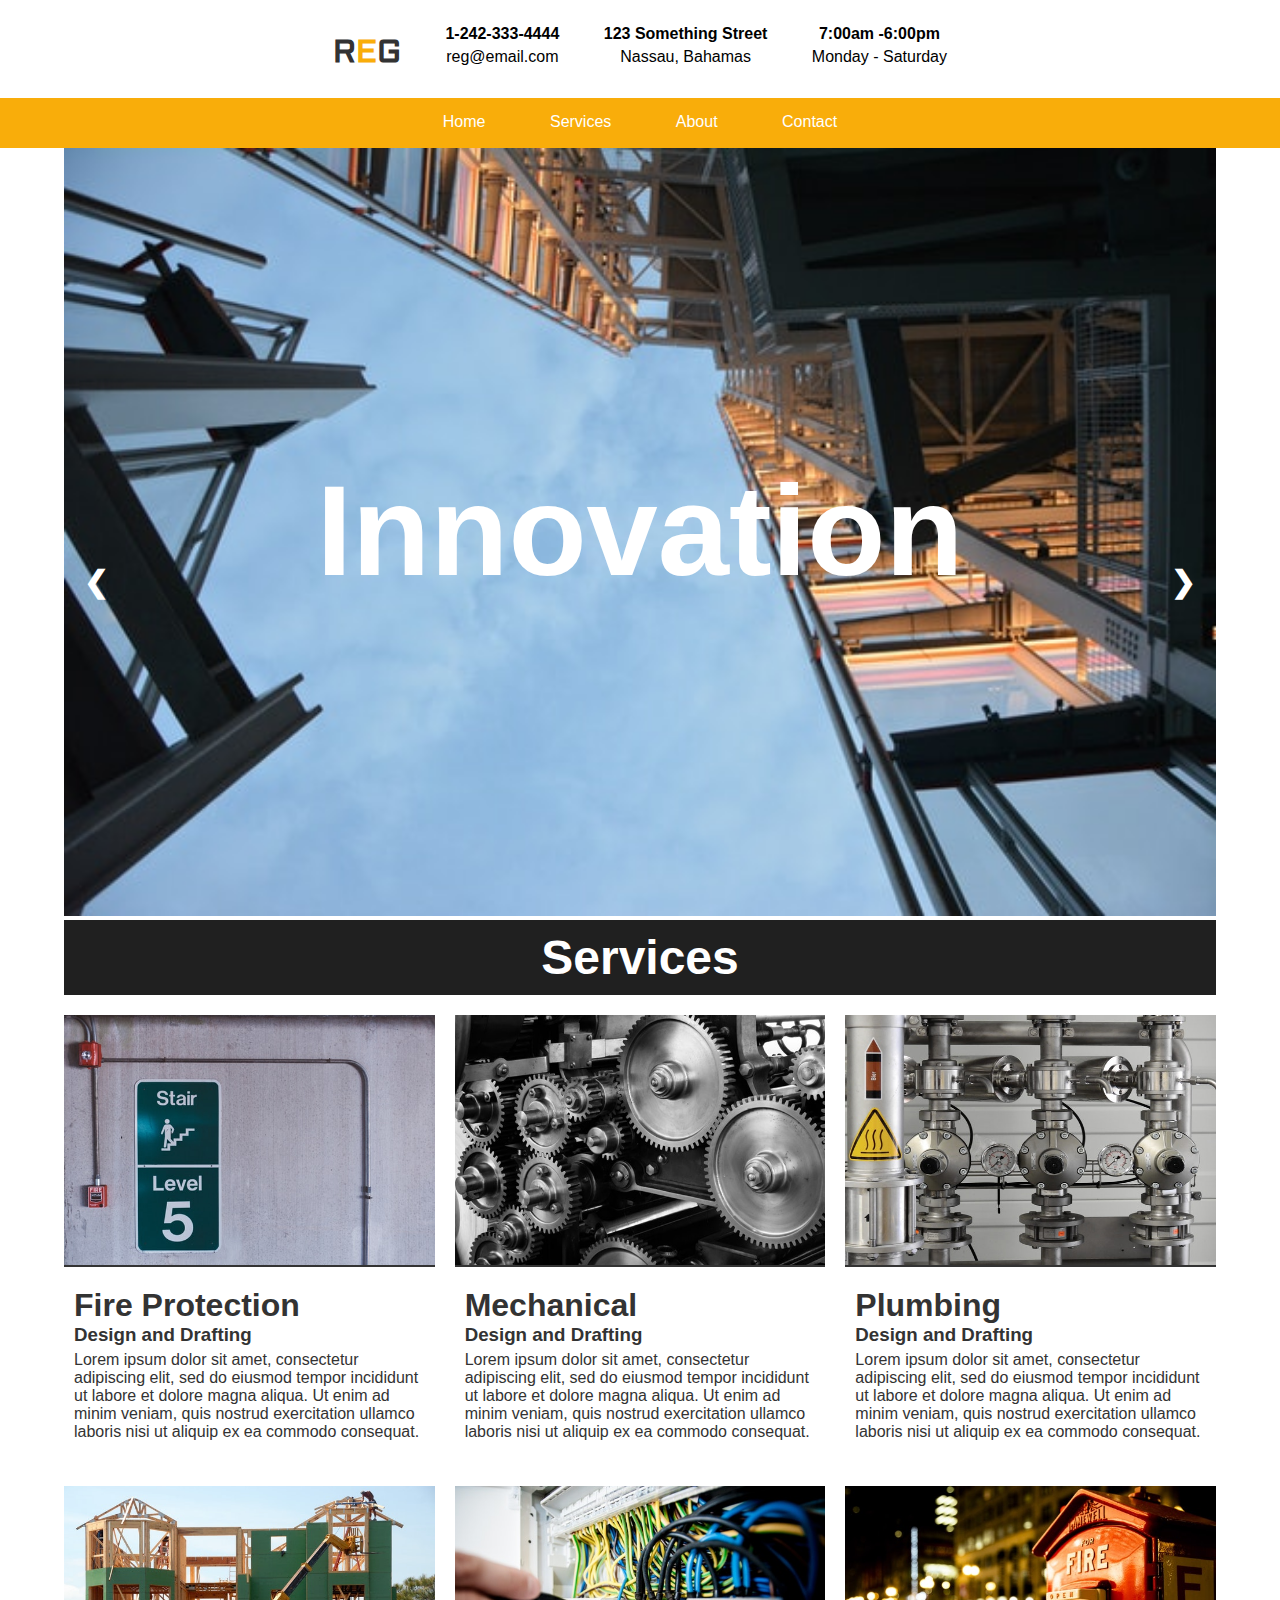
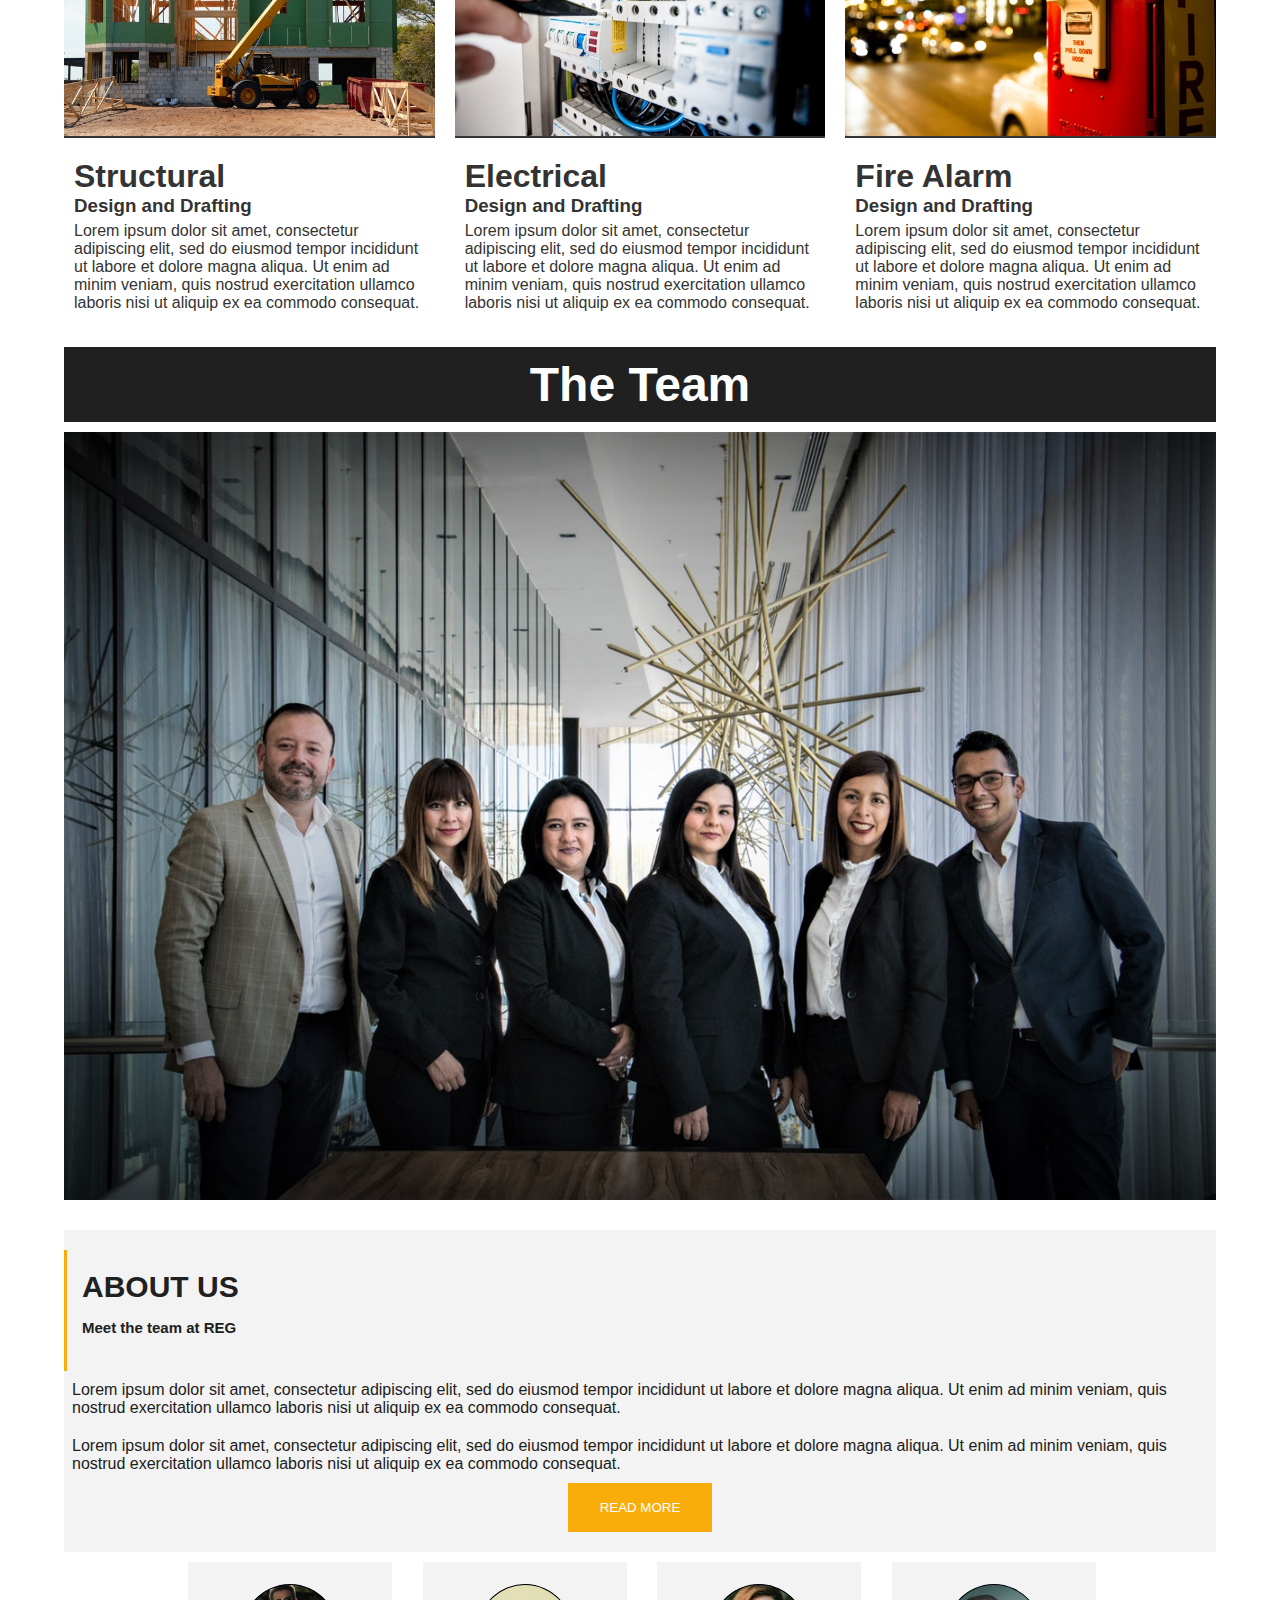
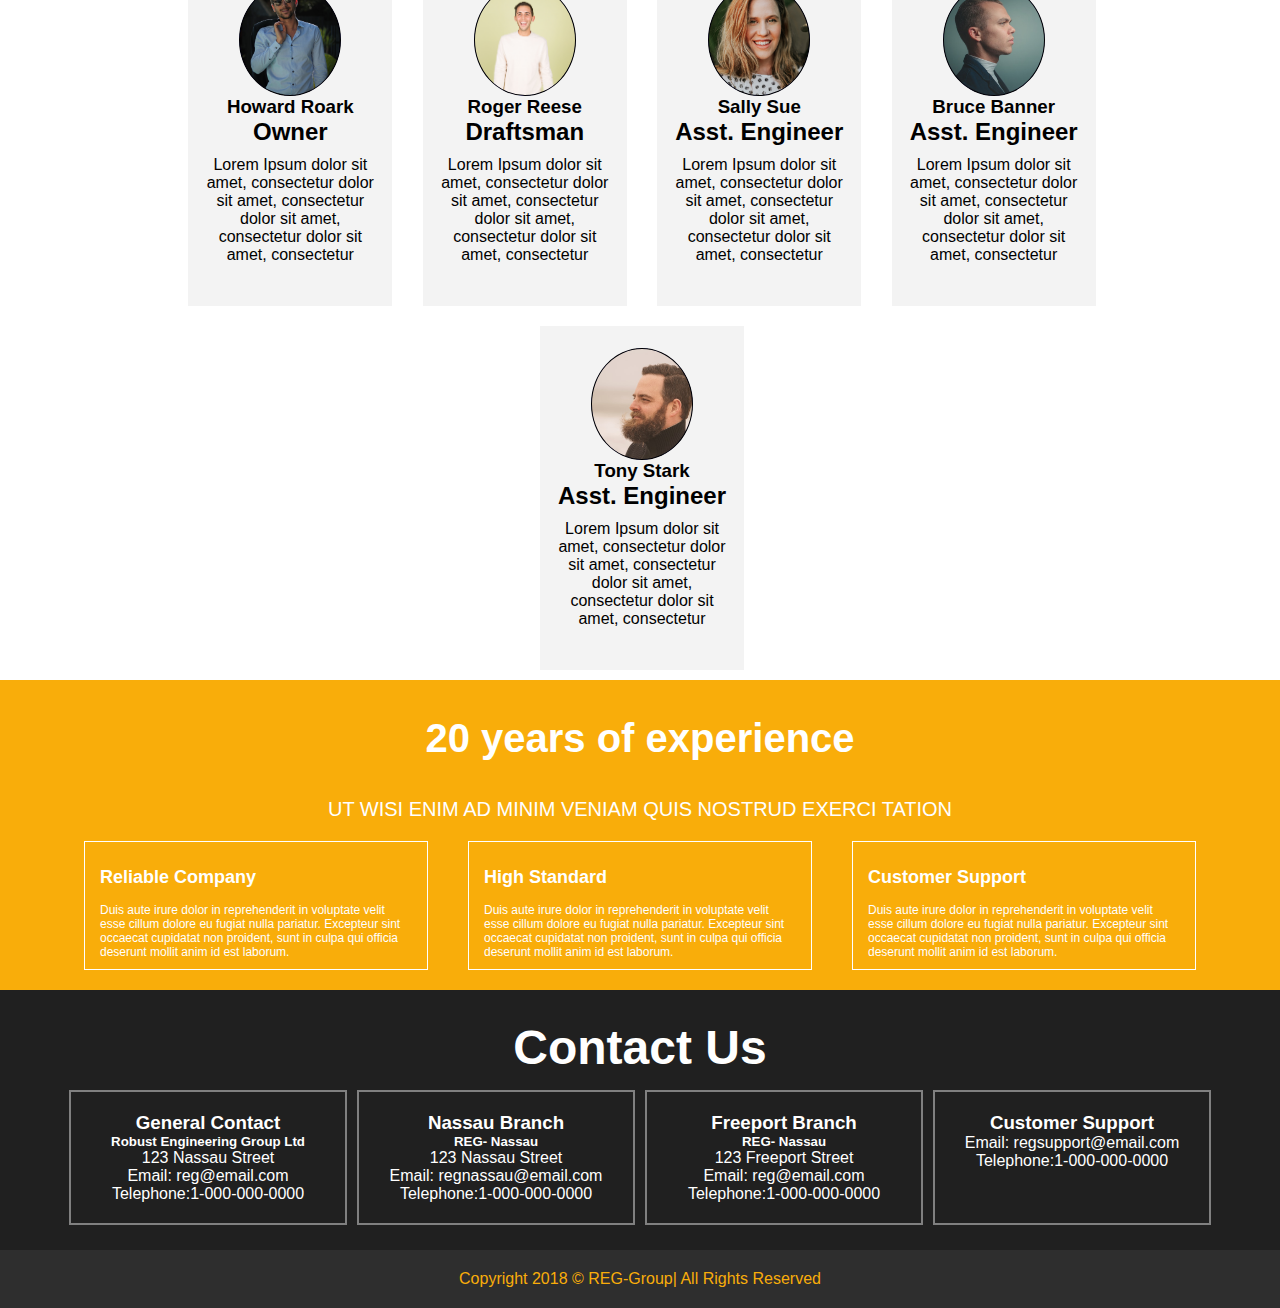
==== commit cf9d1602: "Final Draft" ====
--- a/index.html
+++ b/index.html
@@ -16,8 +16,7 @@
 	<header>
 		<div class="logoWrapper">
 			<ul class="headerIcons">
-				<li><div id="logo"><h1>R<span id="special">E</span>G</h1></div></li>
-
+				<li><div id="logo"><a href="index.html"><h1>R<span id="special">E</span>G</h1></a></div></li>
 				<li>
 					<div class="icon contactDiv">
 						<i class="fas fa-phone"></i>
@@ -79,7 +78,9 @@
 
 		<section id="mainSlider">
 
-		<!-- <div class="showcaseHeader containerContent">
+
+			<div class="container">
+						<!-- <div class="showcaseHeader containerContent">
 				<h1>Robust Engineering Group</h1>
 				<h3>Leader in Engineering Since 1988.</h3>
 			</div> -->
@@ -104,6 +105,10 @@
 		<!-- SlideShow Buttons -->
 		<a class="prev" onclick="plusIndex(-1)">&#10094;</a>
 		<a class="next" onclick="plusIndex(+1)">&#10095;</a>	
+				
+			</div>
+
+
 			
 		</section>
 		<section id="mainServices">
--- a/assets/css/main.css
+++ b/assets/css/main.css
@@ -41,6 +41,11 @@
 .headerIcons li{
 	list-style: none;
 }
+
+.headerIcons li a{
+	text-decoration: none;
+}
+
 .navBar{
 	background-color: #f9ad0a;
 	width: 100%;
@@ -159,7 +164,7 @@
 		}
 		.next{
 			border-radius:3px 0 0 3px;
-			right:0;
+			right:5%;
 		}
 
 
@@ -168,7 +173,7 @@
 			cursor:pointer;
 		}
 		.prev{
-			left:0;
+			left:5%;
 		}
 
 .showcaseHeader{
@@ -657,6 +662,7 @@
 	display:grid;
 	grid-template-columns: 1fr 1fr 1fr; 
 	grid-column-gap: 20px;
+	grid-auto-rows: auto;
 }
 
 
@@ -676,4 +682,13 @@
 	grid-template-columns: 1fr 1fr 1fr 1fr;
 }
 
+}
+
+
+@media(min-width: 2560px){
+	.infoImg img{
+	min-height:auto;
+	height: 700px;
+}
+
 }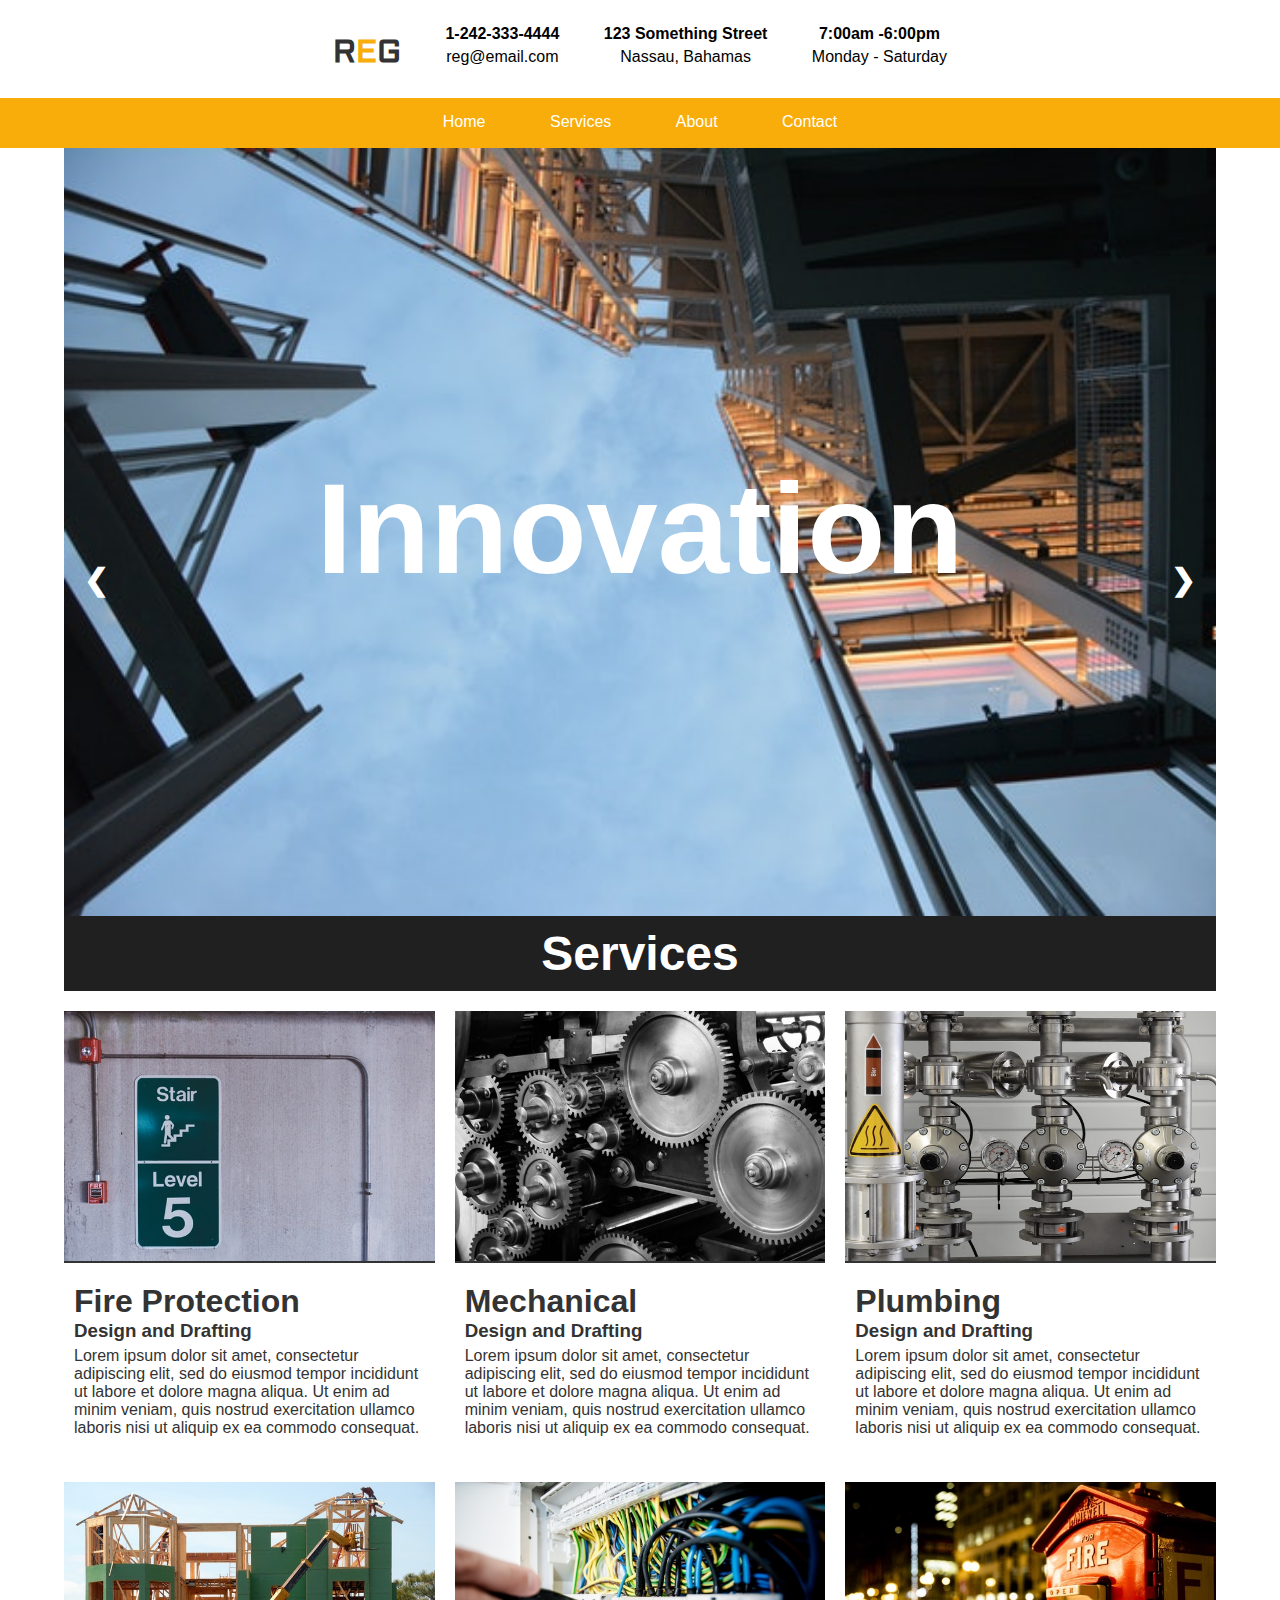
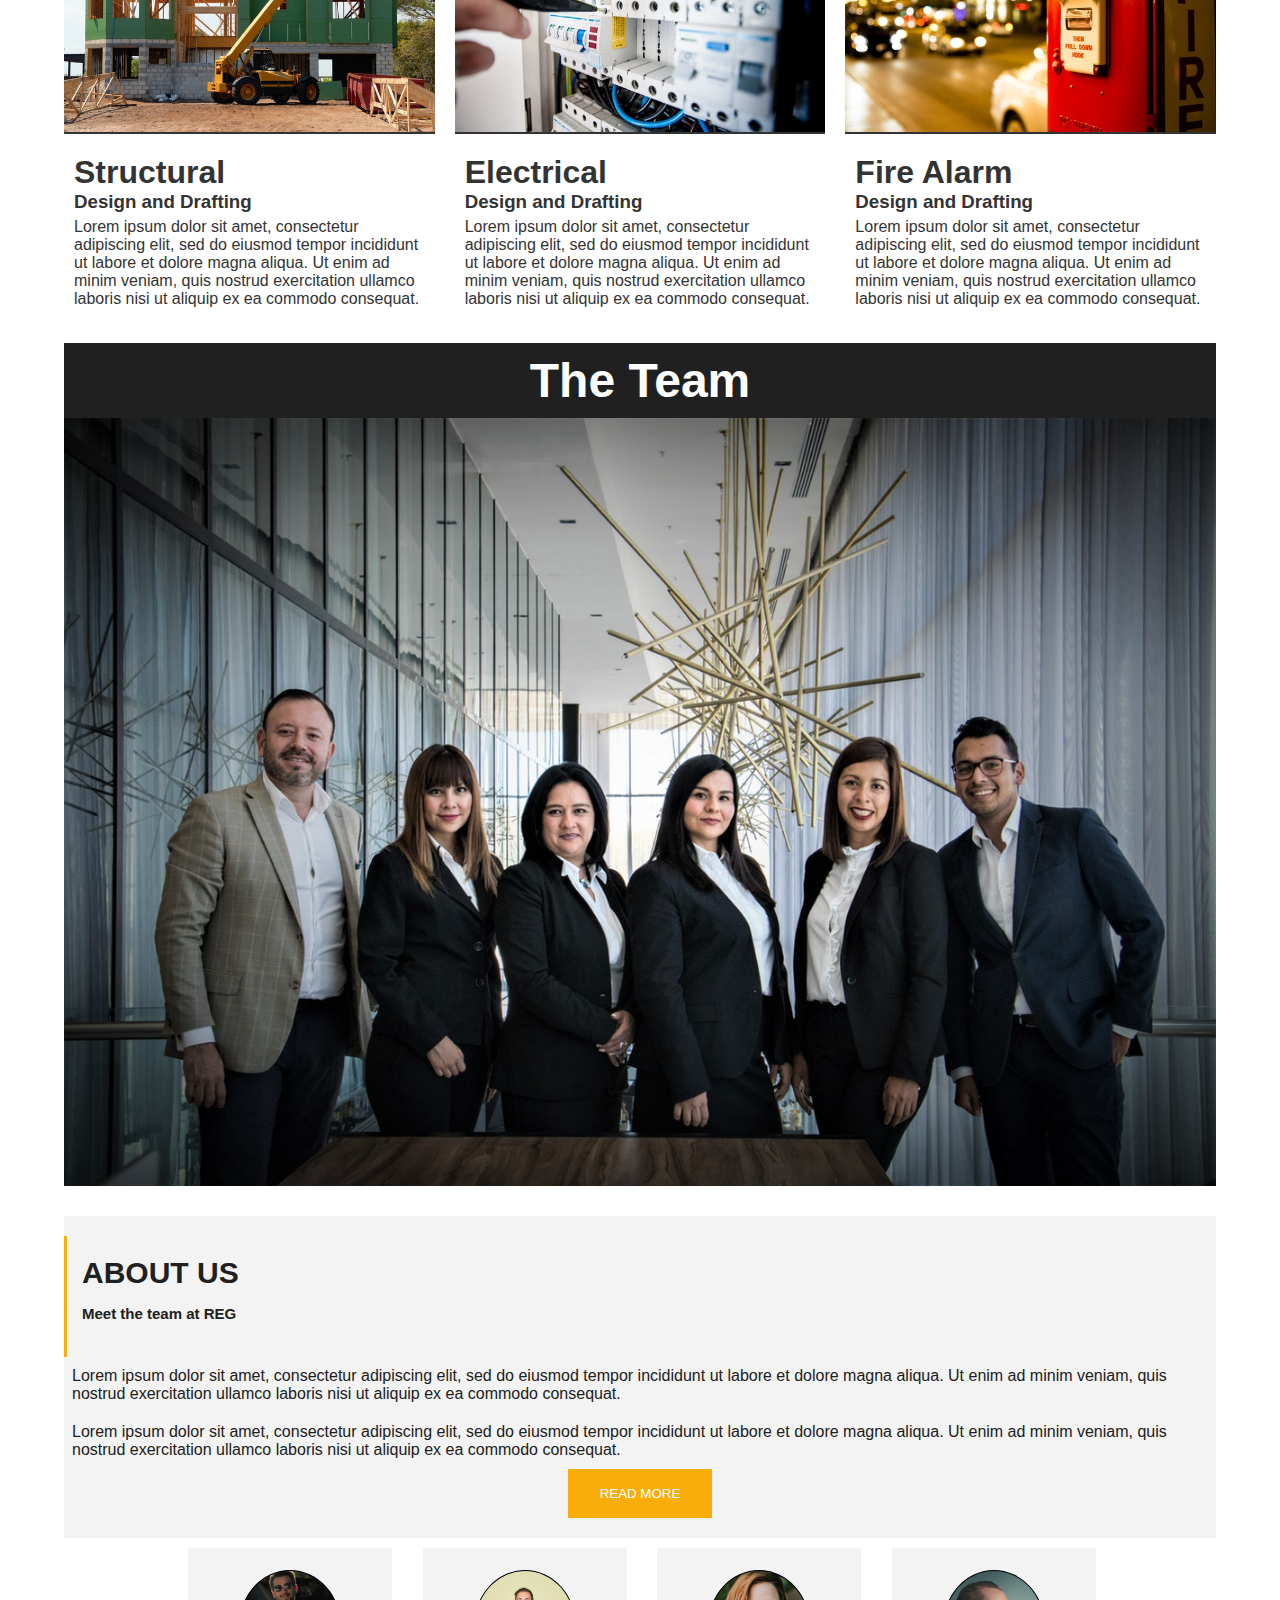
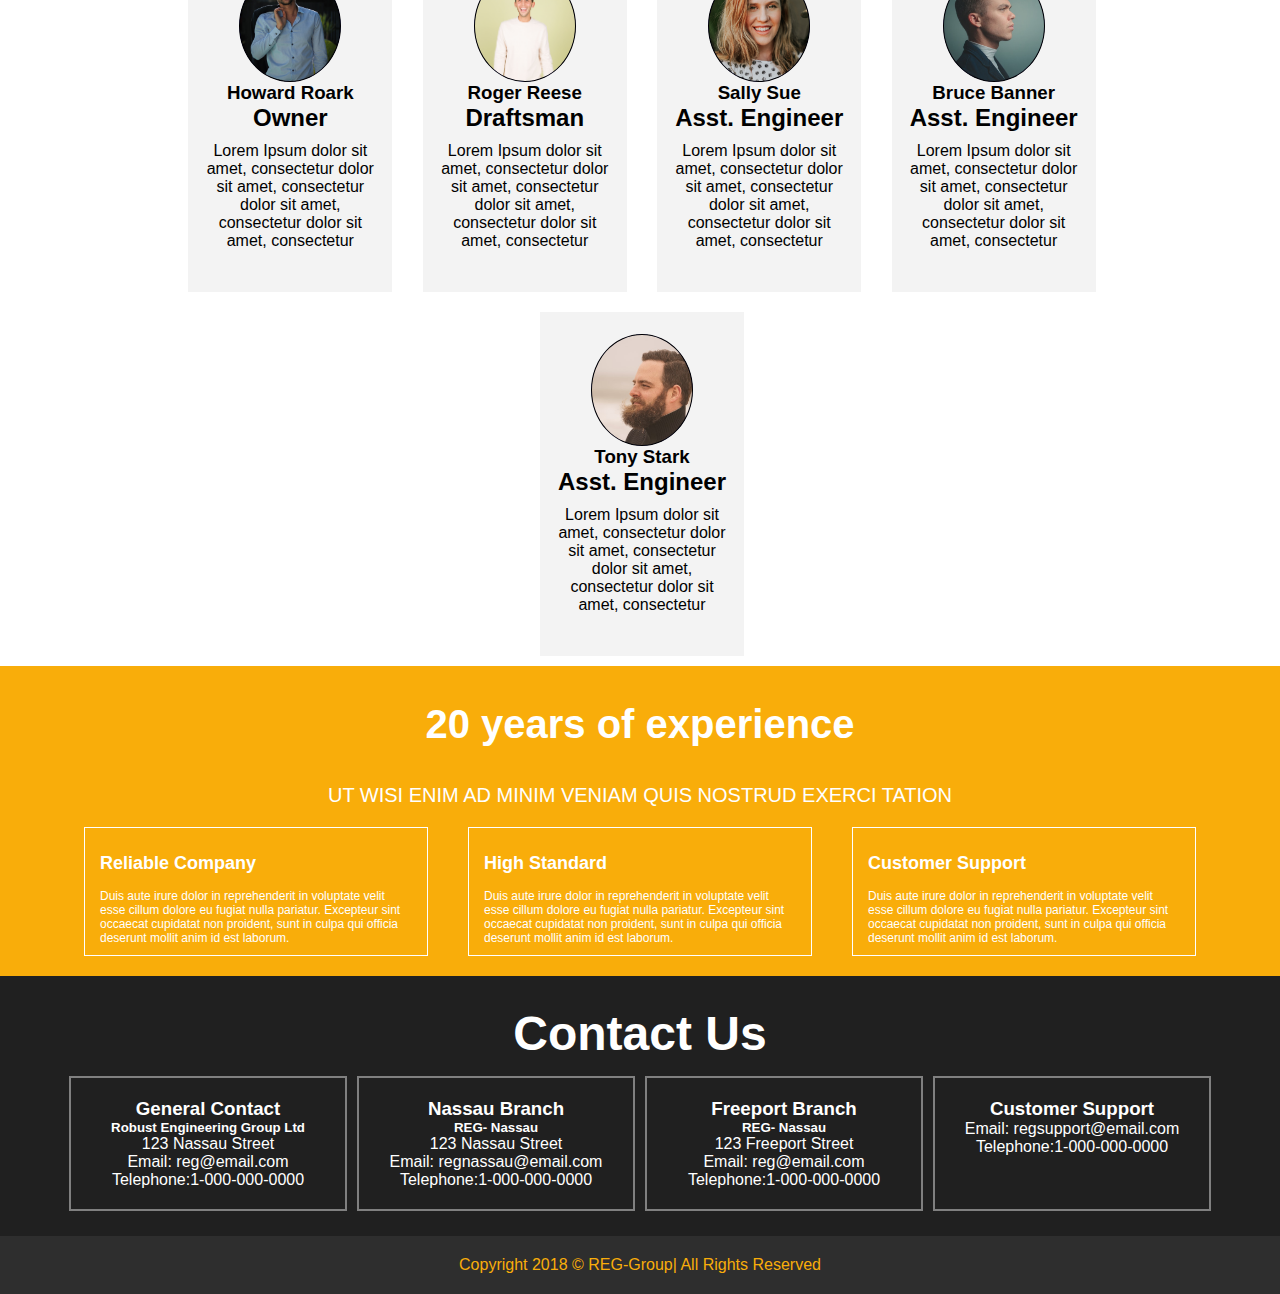
==== commit e239b56b: "Minor cosmetic changes" ====
--- a/index.html
+++ b/index.html
@@ -80,10 +80,7 @@
 
 
 			<div class="container">
-						<!-- <div class="showcaseHeader containerContent">
-				<h1>Robust Engineering Group</h1>
-				<h3>Leader in Engineering Since 1988.</h3>
-			</div> -->
+
 <div class="slide">
 	<img src="assets/css/images/11.jpeg" class="responsive  slide1">
 	<div class="text">
--- a/assets/css/main.css
+++ b/assets/css/main.css
@@ -4,7 +4,9 @@
 blackish color -#202020
 */
 
-
+img{
+	vertical-align: middle;
+}
 
 body{
 	/*text-align: center;*/
@@ -280,7 +282,6 @@
 
 
 .teamImg img{
-	padding-top:10px;
 	padding-bottom: 30px;
 	height: auto;
 	width:100%;
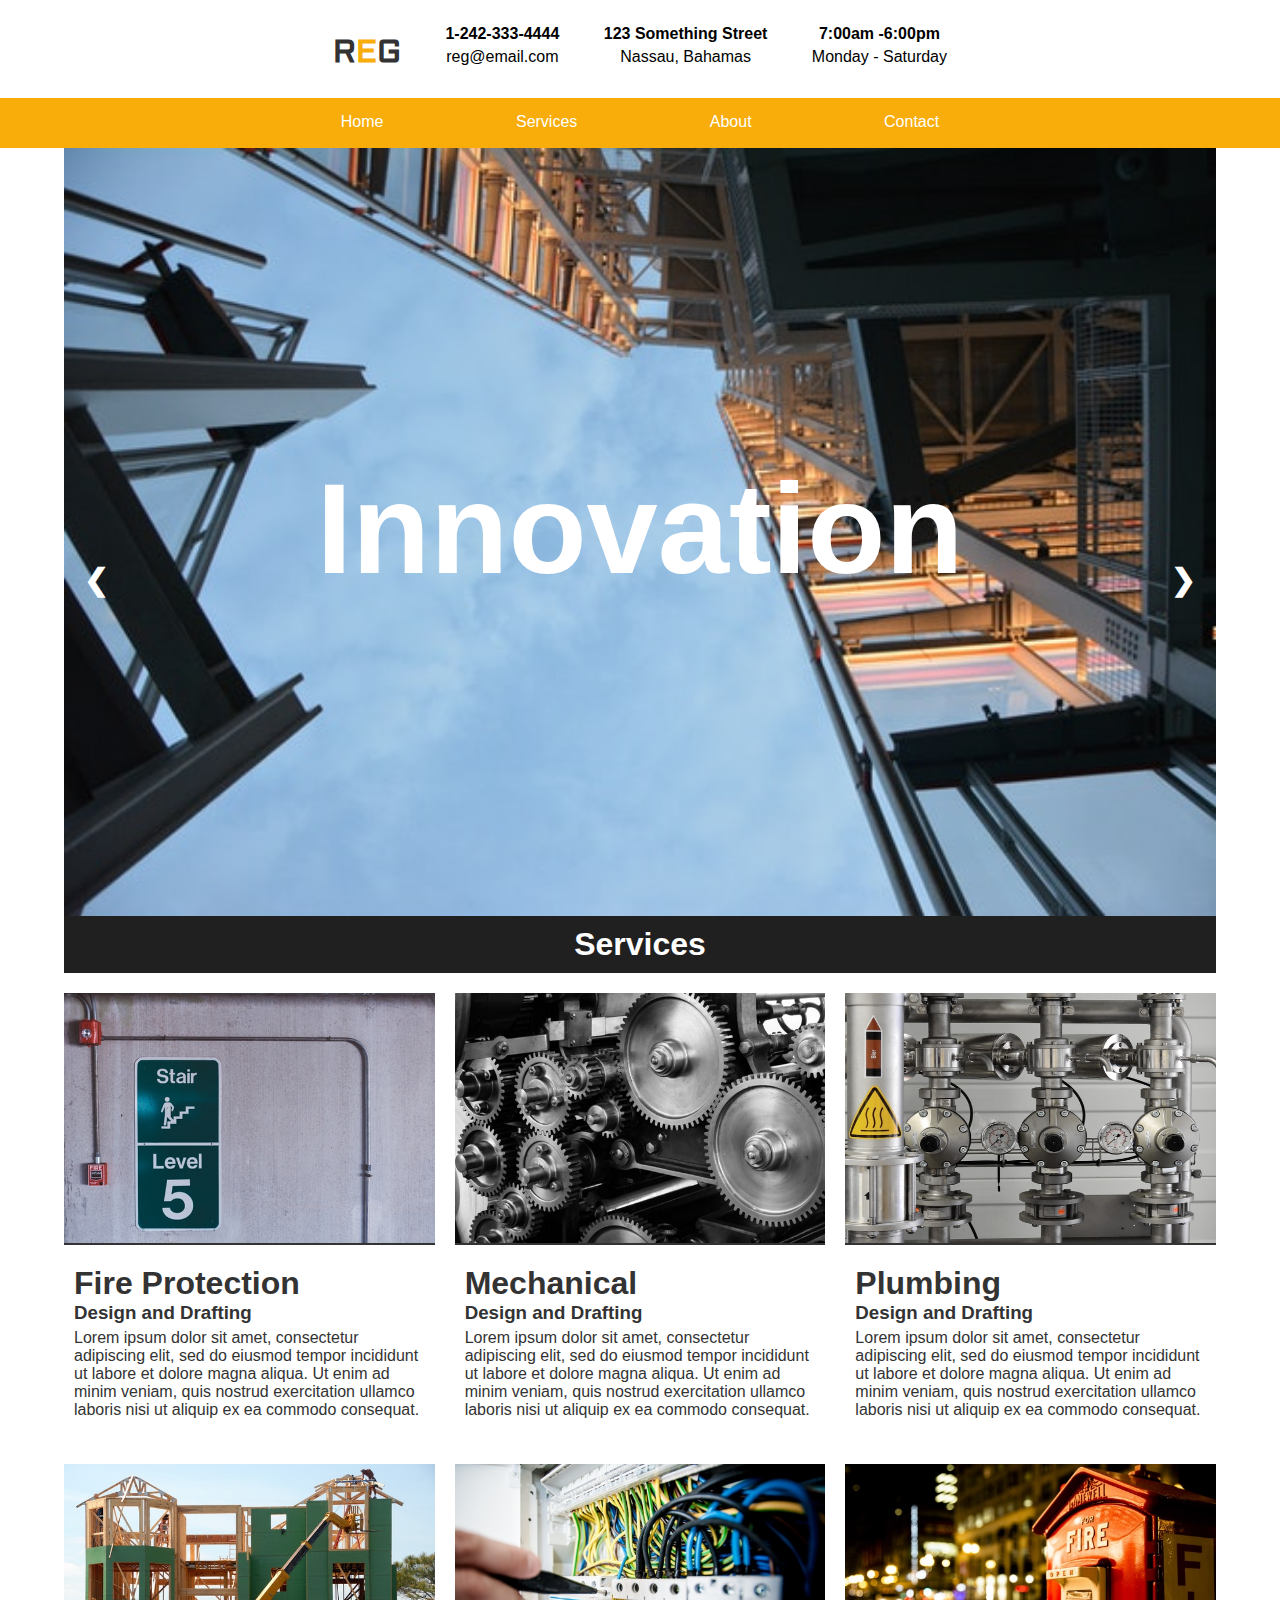
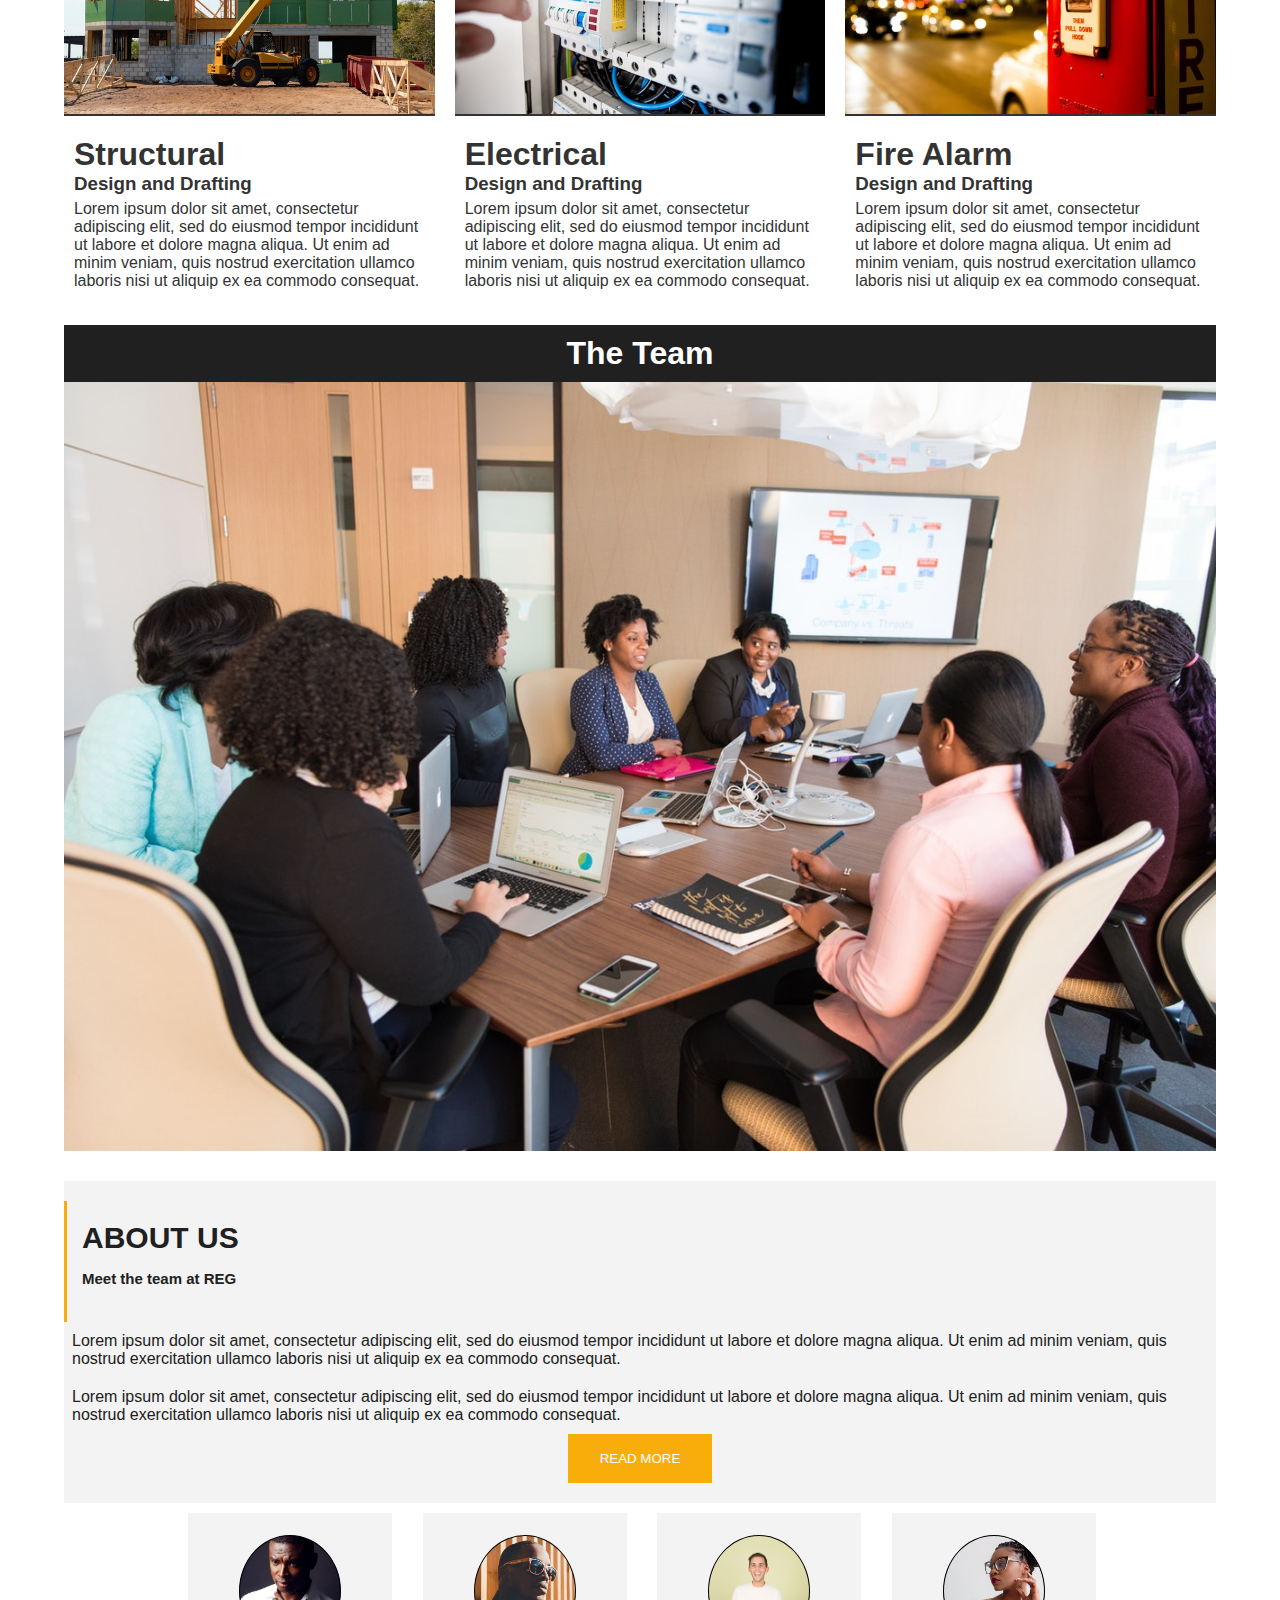
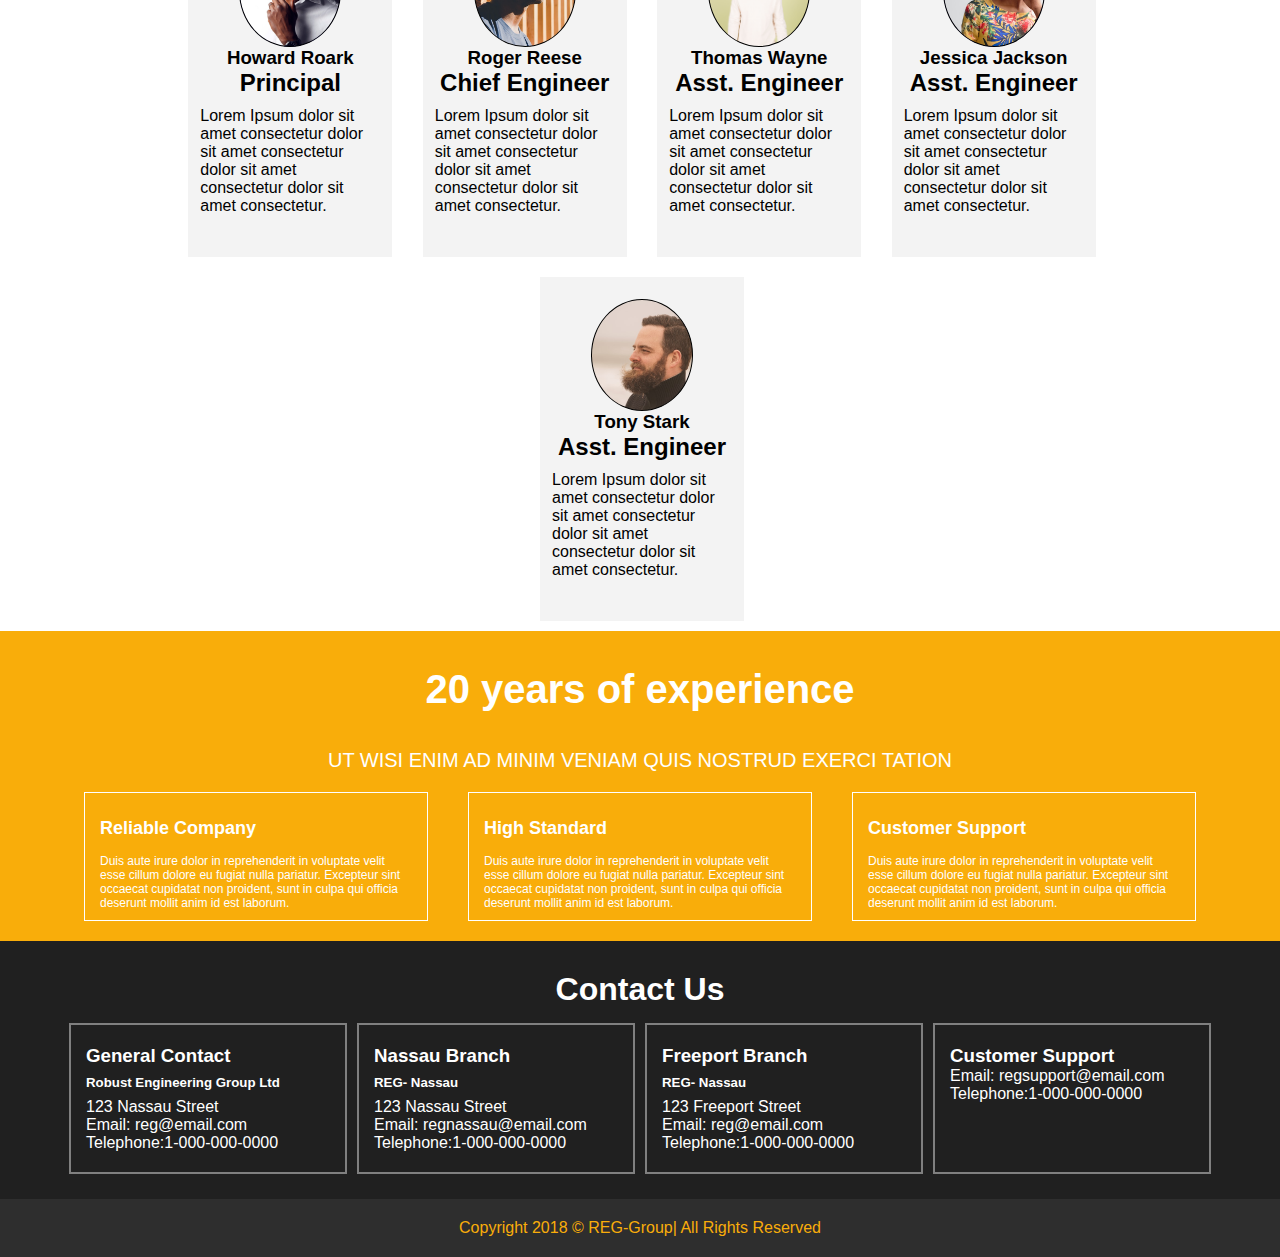
==== commit 5a697681: "Cosmetic Changes. SOme pictures where changed." ====
--- a/index.html
+++ b/index.html
@@ -24,10 +24,6 @@
 						<p>reg@email.com</p>
 				</div>
 			</li>
-
-			
-
-
 			<li>
 					<div class="icon locationDiv">
 						<i class="fas fa-map-marker-alt"></i>
@@ -234,7 +230,7 @@
 
 			<div class="teamWrapper">
 				<div class="teamImg">
-					<img src="assets/css/images/groupPhoto.jpeg">
+					<img src="assets/css/images/groupPhoto1.jpeg">
 				</div>
 
 
@@ -269,10 +265,10 @@
 								</div>
 							<div class="employeeBio">
 								<h3>Howard Roark</h3>
-								<h2>Owner</h2>
-								<p>Lorem Ipsum dolor sit amet, consectetur dolor sit amet, consectetur
-									dolor sit amet, consectetur
-									dolor sit amet, consectetur
+								<h2>Principal</h2>
+								<p>Lorem Ipsum dolor sit amet consectetur dolor sit amet consectetur
+									dolor sit amet consectetur
+									dolor sit amet consectetur.
 								</p>
 							</div>
 						</div>
@@ -286,10 +282,12 @@
 								</div>
 							<div class="employeeBio">
 								<h3>Roger Reese</h3>
-								<h2>Draftsman</h2>
-								<p>Lorem Ipsum dolor sit amet, consectetur dolor sit amet, consectetur
-									dolor sit amet, consectetur
-									dolor sit amet, consectetur</p>
+								<h2>Chief Engineer</h2>
+								<p>Lorem Ipsum dolor sit amet consectetur dolor sit amet consectetur
+									dolor sit amet consectetur
+									dolor sit amet consectetur.
+								</p>
+
 							</div>
 						</div>
 					</li>
@@ -304,11 +302,13 @@
 									<!-- Background photo used -->
 								</div>
 							<div class="employeeBio">
-								<h3>Sally Sue</h3>
+								<h3>Thomas Wayne</h3>
 								<h2>Asst. Engineer</h2>
-								<p>Lorem Ipsum dolor sit amet, consectetur dolor sit amet, consectetur
-									dolor sit amet, consectetur
-									dolor sit amet, consectetur</p>
+								<p>Lorem Ipsum dolor sit amet consectetur dolor sit amet consectetur
+									dolor sit amet consectetur
+									dolor sit amet consectetur.
+								</p>
+
 							</div>
 						</div>
 					</li>
@@ -319,11 +319,13 @@
 									<!-- Background photo used -->
 								</div>
 							<div class="employeeBio">
-								<h3>Bruce Banner</h3>
+								<h3>Jessica Jackson</h3>
 								<h2>Asst. Engineer</h2>
-								<p>Lorem Ipsum dolor sit amet, consectetur dolor sit amet, consectetur
-									dolor sit amet, consectetur
-									dolor sit amet, consectetur</p>
+								<p>Lorem Ipsum dolor sit amet consectetur dolor sit amet consectetur
+									dolor sit amet consectetur
+									dolor sit amet consectetur.
+								</p>
+
 							</div>
 						</div>
 					</li>
@@ -337,9 +339,11 @@
 							<div class="employeeBio">
 								<h3>Tony Stark</h3>
 								<h2>Asst. Engineer</h2>
-								<p>Lorem Ipsum dolor sit amet, consectetur dolor sit amet, consectetur
-									dolor sit amet, consectetur
-									dolor sit amet, consectetur</p>
+								<p>Lorem Ipsum dolor sit amet consectetur dolor sit amet consectetur
+									dolor sit amet consectetur
+									dolor sit amet consectetur.
+								</p>
+
 							</div>
 						</div>
 					</li>
--- a/assets/css/main.css
+++ b/assets/css/main.css
@@ -12,7 +12,9 @@
 	/*text-align: center;*/
 	margin:0;
 	background-color:#fff;
-	    font-family: "Helvetica Neue",Helvetica,Arial,sans-serif;
+	font-family: "Helvetica Neue",Helvetica,Arial,sans-serif;
+	font-size:16px;
+
 }
 
 header{
@@ -211,7 +213,7 @@
 .sectionHeader h1{
 	color:#fff;
 	margin:0;
-	font-size: 3em;
+	font-size: 2em;
 
 }
 
@@ -395,7 +397,7 @@
 	height:50px;
 	border-radius: 70%;
 	border:1px solid black;
-	background-image: url('images/employee_1.jpeg');
+	background-image: url('images/employee_6.jpeg');
 	background-repeat: no-repeat;
 	background-size: cover;
 	background-position: center;
@@ -405,26 +407,24 @@
 .employeePhoto2{
 	margin:0 auto;
 	padding:30px 0;
-	background-color: blue;
+	width:100px;
+	height:50px;
+	border-radius: 70%;
+	border:1px solid black;
+	background-image: url('images/employee_3.jpeg');
+	background-repeat: no-repeat;
+	background-size: cover;
+	background-position: center;
+}
+
+.employeePhoto3{
+	margin:0 auto;
+	padding:30px 0;
 	width:100px;
 	height:50px;
 	border-radius: 70%;
 	border:1px solid black;
 	background-image: url('images/employee_2.jpg');
-	background-repeat: no-repeat;
-	background-size: cover;
-	background-position: center;
-}
-
-.employeePhoto3{
-	margin:0 auto;
-	padding:30px 0;
-	background-color: blue;
-	width:100px;
-	height:50px;
-	border-radius: 70%;
-	border:1px solid black;
-	background-image: url('images/employee_3.jpeg');
 	background-repeat: no-repeat;
 	background-size: cover;
 	background-position: center;
@@ -448,7 +448,6 @@
 .employeePhoto5{
 	margin:0 auto;
 	padding:30px 0;
-	background-color: blue;
 	width:100px;
 	height:50px;
 	border-radius: 70%;
@@ -465,6 +464,7 @@
 
 .employeeBio p{
 	padding:10px 10px;
+	text-align: left;
 }
 
 
@@ -510,7 +510,6 @@
 
 
 /*Contact Section*/
-
 #contactInfo{
 	padding:20px 0;
 	height:auto;
@@ -518,24 +517,15 @@
 	background-color: #202020;
 	color:#fff;
 }
-
-
 .contactContent{
 	padding: 20px 15px;
 	margin: 5px 5px;
 	border:2px solid grey;
-	text-align: center;
-}
-
+	text-align: left;
+}
 .contactContent h5{
-	text-align: center;
-}
-
-
-
-
-
-
+	padding:8px 0;
+}
 footer{
 	background-color: #2e2e2e;
 	color:#f9ad0a;
@@ -628,7 +618,7 @@
 	.desktopNav li{
 		display:inline;
 		color:#fff;
-		padding:15px 30px;
+		padding:15px 64px;
 	}
 
 	.desktopNav li:hover{
